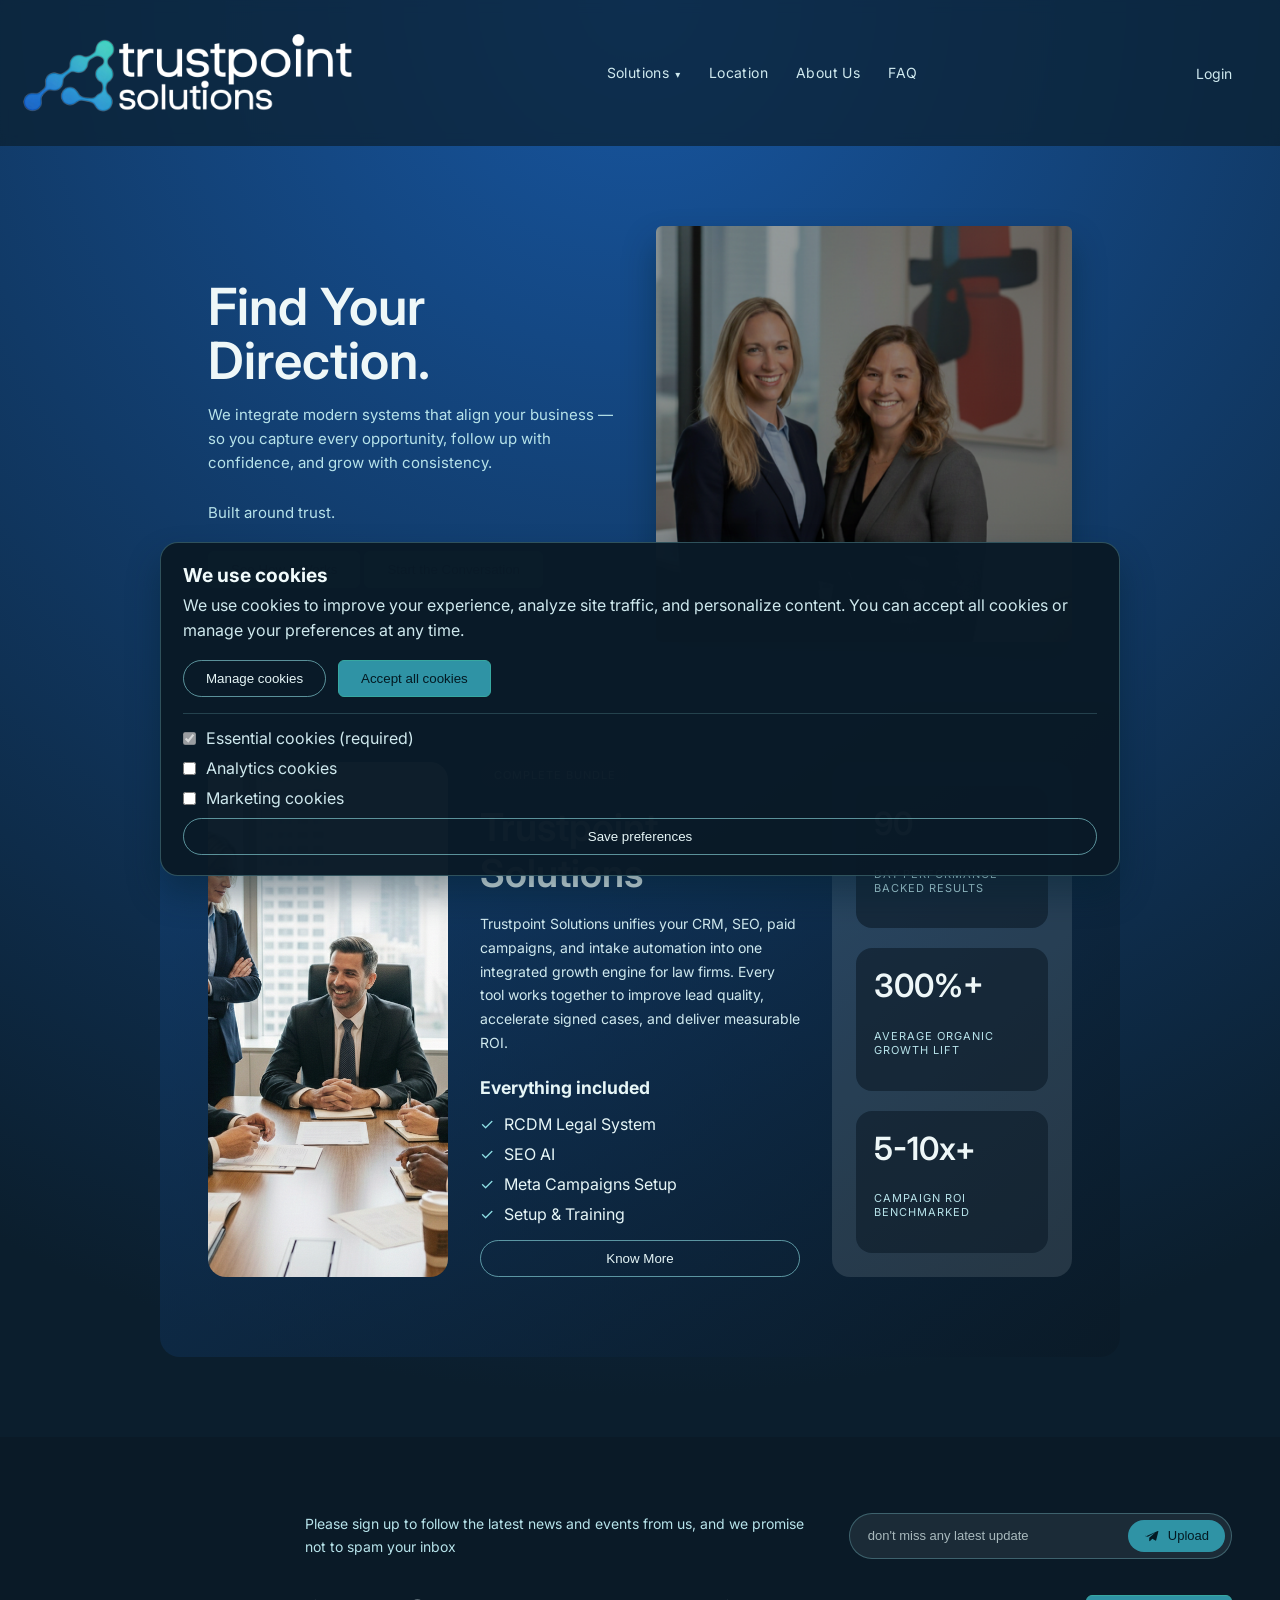
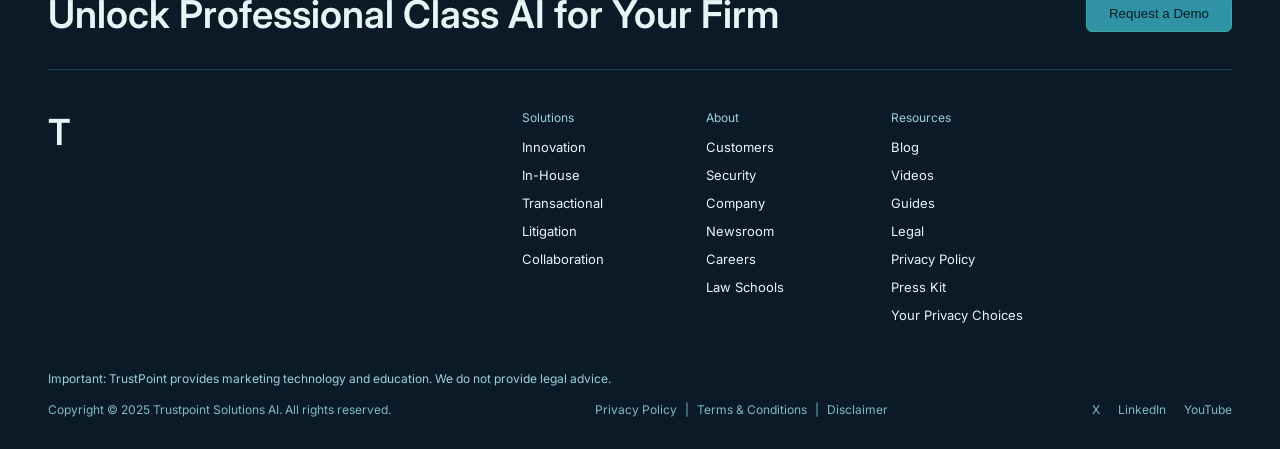
==== index.html @ 74ab6284 "Update hero section, navigation, and location page - Hero: New heading, subtext, dual CTAs, Hero Ima" ====
<!DOCTYPE html>
<html lang="en">
  <head>
    <meta charset="UTF-8" />
    <meta name="viewport" content="width=device-width, initial-scale=1.0" />
    <title>Trustpoint Solutions AI - Professional Class AI</title>
    <link rel="stylesheet" href="styles.css" />
    <link rel="icon" href="favicon.ico" type="image/x-icon" />
    <link rel="preconnect" href="https://fonts.googleapis.com" />
    <link rel="preconnect" href="https://fonts.gstatic.com" crossorigin />
    <link
      href="https://fonts.googleapis.com/css2?family=Crimson+Text:wght@400;600&family=Inter:wght@400;500;600&display=swap"
      rel="stylesheet"
    />
  </head>
  <body>
    <div class="page">
      <header class="site-header">
        <div class="brand">
          <a href="index.html" aria-label="Trustpoint Solutions AI home">
            <img src="images/logo.png" alt="Trustpoint Solutions AI" />
          </a>
        </div>
        <button class="nav-toggle" aria-expanded="false" aria-controls="site-nav">
          Menu
        </button>
        <nav id="site-nav" class="nav">
          <div class="nav-item">
            <a class="nav-link has-caret" href="solutions.html">Solutions</a>
            <div class="nav-dropdown">
              <a href="solutions.html#foundation-system">Foundation System</a>
              <a href="solutions.html#follow-up-booking-system">Follow-Up &amp; Booking System</a>
              <a href="solutions.html#visibility-transparency-system">Visibility &amp; Transparency System</a>
              <a href="solutions.html#optional-add-ons">Optional add-ons</a>
              <a href="solutions.html#briefwise">BriefWise</a>
              <a href="solutions.html#complaint-generator">Complaint Generator</a>
              <a href="solutions.html#pidbot">PIDBot</a>
              <a href="solutions.html#verdictbridge">VerdictBridge</a>
            </div>
          </div>
          <a class="nav-link" href="location.html">Location</a>
          <a class="nav-link" href="about-us.html">About Us</a>
          <a class="nav-link" href="faq.html">FAQ</a>
        </nav>
        <a class="login" href="#">Login</a>
      </header>

      <div class="home-content">
        <main class="hero">
          <div class="hero-content">
            <h1>Find Your Direction.</h1>
            <p>
              We integrate modern systems that align your business — so you capture every opportunity, follow up with confidence, and grow with consistency.
            </p>
            <p>Built around trust.</p>
            <button class="primary-cta">See How It Works</button>
            <button class="primary-cta">Start the Conversation</button>
          </div>
          <div class="hero-media" aria-label="Hero image">
            <img src="images/Hero Image.png" alt="" class="hero-image" />
          </div>
        </main>

        <section class="bundle" aria-label="Rain Maker System">
          <div class="bundle-media">
            <img
              src="images/Conf_Room_1.png"
              alt="Attorney working in an office"
            />
          </div>
          <div class="bundle-content">
            <span class="bundle-pill">Complete bundle</span>
            <h2>Trustpoint Solutions</h2>
            <p>
              Trustpoint Solutions unifies your CRM, SEO, paid campaigns, and
              intake automation into one integrated growth engine for law firms.
              Every tool works together to improve lead quality, accelerate signed
              cases, and deliver measurable ROI.
            </p>
            <h3>Everything included</h3>
            <ul>
              <li>RCDM Legal System</li>
              <li>SEO AI</li>
              <li>Meta Campaigns Setup</li>
              <li>Setup &amp; Training</li>
            </ul>
            <button class="secondary-cta">Know More</button>
          </div>
          <div class="bundle-metrics">
            <div class="metric-card">
              <span class="metric-number">90</span>
              <span class="metric-label">Day performance backed results</span>
            </div>
            <div class="metric-card">
              <span class="metric-number">300%+</span>
              <span class="metric-label">Average organic growth lift</span>
            </div>
            <div class="metric-card">
              <span class="metric-number">5-10x+</span>
              <span class="metric-label">Campaign ROI benchmarked</span>
            </div>
          </div>
        </section>
      </div>

      <footer class="site-footer">
        <div class="footer-signup">
          <div class="footer-signup-group">
            <p class="footer-signup-text">
              Please sign up to follow the latest  news and events from us, and we
              promise not to spam your inbox
            </p>
            <form class="footer-signup-form">
              <input
                type="email"
                name="email"
                placeholder="don't miss any latest update"
                aria-label="Email address"
              />
              <button
                type="submit"
                class="footer-signup-button"
                aria-label="Upload"
              >
                <svg viewBox="0 0 24 24" aria-hidden="true" focusable="false">
                  <path
                    d="M2.2 12.7l18.4-8.2a.7.7 0 01.95.82l-3.3 13.1a.8.8 0 01-1.2.48l-4.6-2.8-3.4 3.4a.7.7 0 01-1.2-.5v-4.2l8.9-8.2-10.9 6.4-3.9-.6a.7.7 0 01-.1-1.2z"
                  />
                </svg>
                Upload
              </button>
            </form>
          </div>
        </div>
        <div class="footer-cta">
          <h2>Unlock Professional Class AI for Your Firm</h2>
          <button class="primary-cta">Request a Demo</button>
        </div>
        <div class="footer-divider"></div>
        <div class="footer-links">
          <div class="footer-brand">T</div>
          <div class="footer-columns">
            <div class="footer-column">
              <div class="footer-title">Solutions</div>
              <a href="#">Innovation</a>
              <a href="#">In-House</a>
              <a href="#">Transactional</a>
              <a href="#">Litigation</a>
              <a href="#">Collaboration</a>
            </div>
            <div class="footer-column">
              <div class="footer-title">About</div>
              <a href="#">Customers</a>
              <a href="#">Security</a>
              <a href="#">Company</a>
              <a href="#">Newsroom</a>
              <a href="#">Careers</a>
              <a href="#">Law Schools</a>
            </div>
            <div class="footer-column">
              <div class="footer-title">Resources</div>
              <a href="#">Blog</a>
              <a href="#">Videos</a>
              <a href="#">Guides</a>
              <a href="#">Legal</a>
              <a href="#">Privacy Policy</a>
              <a href="#">Press Kit</a>
              <a href="#">Your Privacy Choices</a>
            </div>
          </div>
        </div>
        <div class="footer-bottom">
          <p class="footer-disclaimer">
            Important: TrustPoint provides marketing technology and education.
            We do not provide legal advice.
          </p>
          <span>Copyright © 2025 Trustpoint Solutions AI. All rights reserved.</span>
          <div class="footer-legal">
            <a href="#" id="privacy-policy-link">Privacy Policy</a>
            <span aria-hidden="true">|</span>
            <a href="#" id="terms-conditions-link">Terms &amp; Conditions</a>
            <span aria-hidden="true">|</span>
            <a href="#" id="disclaimer-link">Disclaimer</a>
          </div>
          <div class="footer-social">
            <a href="#">X</a>
            <a href="#">LinkedIn</a>
            <a href="#">YouTube</a>
          </div>
        </div>
      </footer>
    </div>

    <div class="modal" id="privacy-policy-modal" aria-hidden="true">
      <div class="modal-backdrop" data-modal-close></div>
      <div class="modal-dialog" role="dialog" aria-modal="true" aria-labelledby="privacy-policy-title">
        <button class="modal-close" type="button" aria-label="Close" data-modal-close>
          ×
        </button>
        <div class="modal-content">
          <h2 id="privacy-policy-title">Privacy Policy</h2>
          <p><strong>Last Updated:</strong> [Insert Date]</p>
          <p>
            TrustPoint AI (“TrustPoint,” “we,” “our,” or “us”) is committed to
            protecting your privacy and handling your information with
            transparency, care, and integrity. This Privacy Policy explains how
            we collect, use, store, and protect information obtained through our
            website, videos, forms, chatbots, and related services.
          </p>
          <p>
            By using our website or services, you agree to the practices
            described in this policy.
          </p>
          <h3>1. Information We Collect</h3>
          <p>We may collect the following types of information:</p>
          <h4>A. Information You Voluntarily Provide</h4>
          <ul>
            <li>Name</li>
            <li>Email address</li>
            <li>Phone number</li>
            <li>Business or firm name</li>
            <li>
              Information submitted through forms, chat, scheduling tools, or
              contact requests
            </li>
          </ul>
          <h4>B. Automatically Collected Information</h4>
          <ul>
            <li>IP address</li>
            <li>Browser type</li>
            <li>Device information</li>
            <li>Pages visited and time spent</li>
            <li>Referring URLs</li>
          </ul>
          <p>
            This information helps us understand website usage and improve
            performance and user experience.
          </p>
          <h3>2. How We Use Your Information</h3>
          <p>We use collected information to:</p>
          <ul>
            <li>Respond to inquiries and requests</li>
            <li>Schedule consultations or appointments</li>
            <li>Deliver services and communications you request</li>
            <li>Improve our website, content, and systems</li>
            <li>
              Provide updates, insights, or educational material (you may opt
              out at any time)
            </li>
            <li>Maintain security and prevent misuse</li>
          </ul>
          <p>We do not sell personal information.</p>
          <h3>3. Video, Chatbot, and AI Interactions</h3>
          <p>
            TrustPoint uses video, chatbots, and AI-assisted tools to improve
            communication and efficiency.
          </p>
          <ul>
            <li>
              Information shared through chatbots or forms may be stored
              securely for follow-up and service delivery
            </li>
            <li>AI tools are used as operational assistants, not as decision-makers</li>
            <li>
              No sensitive legal advice or attorney-client relationship is
              created through these interactions
            </li>
            <li>
              Users should not submit confidential or time-sensitive legal
              information unless explicitly instructed.
            </li>
          </ul>
          <h3>4. Cookies and Tracking Technologies</h3>
          <p>We may use cookies and similar technologies to:</p>
          <ul>
            <li>Analyze traffic and usage patterns</li>
            <li>Improve site functionality</li>
            <li>Personalize user experience</li>
          </ul>
          <p>
            You may disable cookies through your browser settings, though some
            features may not function properly.
          </p>
          <h3>5. Information Sharing and Disclosure</h3>
          <p>We may share information only in the following circumstances:</p>
          <ul>
            <li>
              With trusted service providers who support our operations (CRM,
              hosting, analytics, communications)
            </li>
            <li>When required by law or legal process</li>
            <li>
              To protect the rights, property, or safety of TrustPoint, our
              users, or others
            </li>
          </ul>
          <p>
            All partners are required to maintain confidentiality and data
            protection standards.
          </p>
          <h3>6. Data Security</h3>
          <p>
            We implement reasonable administrative, technical, and organizational
            safeguards to protect your information. While no system can be
            guaranteed 100% secure, we take data protection seriously and
            continuously improve our safeguards.
          </p>
          <h3>7. Your Rights and Choices</h3>
          <p>Depending on your location, you may have the right to:</p>
          <ul>
            <li>Request access to your personal information</li>
            <li>Request correction or deletion</li>
            <li>Opt out of marketing communications</li>
          </ul>
          <p>
            You may exercise these rights by contacting us using the information
            below.
          </p>
          <h3>8. Third-Party Links</h3>
          <p>
            Our website may contain links to third-party websites. We are not
            responsible for the privacy practices or content of those sites. We
            encourage you to review their privacy policies independently.
          </p>
          <h3>9. Children’s Privacy</h3>
          <p>
            Our services are not directed to children under 13, and we do not
            knowingly collect personal information from children.
          </p>
          <h3>10. Changes to This Policy</h3>
          <p>
            We may update this Privacy Policy periodically. Updates will be
            posted on this page with a revised “Last Updated” date. Continued
            use of our website constitutes acceptance of the updated policy.
          </p>
          <h3>11. Contact Us</h3>
          <p>
            If you have questions about this Privacy Policy or our data
            practices, please contact:
          </p>
          <p>
            TrustPoint Solutions<br />
            Email: [julie@trustpointsolutions.ai]<br />
            Website: [www.trustpointsolutions.ai]
          </p>
        </div>
      </div>
    </div>

    <div class="modal" id="terms-conditions-modal" aria-hidden="true">
      <div class="modal-backdrop" data-modal-close></div>
      <div class="modal-dialog" role="dialog" aria-modal="true" aria-labelledby="terms-conditions-title">
        <button class="modal-close" type="button" aria-label="Close" data-modal-close>
          ×
        </button>
        <div class="modal-content">
          <h2 id="terms-conditions-title">Terms &amp; Conditions</h2>
          <p><strong>Last Updated:</strong> Jan 22, 2026</p>
          <p>
            Welcome to TrustPoint Solutions (“TrustPoint,” “we,” “our,” or
            “us”). By accessing or using this website, you agree to these Terms
            &amp; Conditions (“Terms”). If you do not agree, please do not use
            this website.
          </p>
          <h3>1. Website Use</h3>
          <p>
            This website is provided for informational and business purposes
            only. You agree to use it lawfully and respectfully.
          </p>
          <p>You may not:</p>
          <ul>
            <li>Attempt unauthorized access</li>
            <li>Use the site for unlawful or misleading purposes</li>
            <li>Copy or misuse content without permission</li>
          </ul>
          <h3>2. No Legal Advice or Attorney-Client Relationship</h3>
          <ul>
            <li>TrustPoint Solutions is not a law firm.</li>
            <li>Nothing on this website constitutes legal advice</li>
            <li>
              No attorney-client relationship is formed through website use,
              forms, or chatbots
            </li>
            <li>Users should consult licensed attorneys for legal matters</li>
          </ul>
          <h3>3. Services and Agreements</h3>
          <p>
            TrustPoint provides marketing, video, automation, CRM, and AI-enabled
            business services.
          </p>
          <ul>
            <li>
              All services, pricing, timelines, and deliverables are governed by
              separate written proposals or agreements
            </li>
            <li>Website content does not constitute a binding offer</li>
          </ul>
          <h3>4. AI, Chatbots, and Automation</h3>
          <ul>
            <li>TrustPoint uses AI-assisted tools to enhance communication and efficiency.</li>
            <li>AI does not replace professional judgment</li>
            <li>Users should not rely solely on automated outputs</li>
            <li>
              Sensitive or confidential information should not be submitted unless
              expressly requested
            </li>
          </ul>
          <h3>5. Intellectual Property</h3>
          <p>
            All website content—including text, video, branding, systems, and
            graphics—is the property of TrustPoint Solutions or its licensors and
            is protected by law. Unauthorized use is prohibited.
          </p>
          <h3>6. User Submissions</h3>
          <p>By submitting information:</p>
          <ul>
            <li>You confirm it is accurate and lawful</li>
            <li>You grant permission for business communication and service delivery</li>
            <li>Submissions are not confidential unless agreed otherwise in writing</li>
          </ul>
          <h3>7. Third-Party Services</h3>
          <p>
            TrustPoint may reference third-party tools or services. We are not
            responsible for their content, availability, or practices.
          </p>
          <h3>8. Disclaimer of Warranties</h3>
          <p>This website is provided “as is” and “as available.”</p>
          <p>
            We make no warranties regarding accuracy, availability, or fitness
            for a particular purpose.
          </p>
          <h3>9. Limitation of Liability</h3>
          <p>
            To the fullest extent permitted by law, TrustPoint Solutions shall not
            be liable for indirect, incidental, or consequential damages arising
            from website use.
          </p>
          <h3>10. Indemnification</h3>
          <p>
            You agree to indemnify and hold TrustPoint Solutions harmless from
            claims arising from misuse of the website or violation of these Terms.
          </p>
          <h3>11. Termination</h3>
          <p>
            We may suspend or terminate access to the website at any time for
            violations of these Terms.
          </p>
          <h3>12. Governing Law</h3>
          <p>
            These Terms are governed by the laws of the state in which TrustPoint
            Solutions is headquartered, without regard to conflict-of-law principles.
          </p>
          <h3>13. Changes to Terms</h3>
          <p>
            We may update these Terms at any time. Continued use of the website
            constitutes acceptance of updated Terms.
          </p>
          <h3>14. Contact Information</h3>
          <p>
            TrustPoint Solutions<br />
            Email: julie@trustpointsolutions.ai<br />
            Website: www.trustpointsolutions.ai
          </p>
        </div>
      </div>
    </div>

    <div class="modal" id="disclaimer-modal" aria-hidden="true">
      <div class="modal-backdrop" data-modal-close></div>
      <div class="modal-dialog" role="dialog" aria-modal="true" aria-labelledby="disclaimer-title">
        <button class="modal-close" type="button" aria-label="Close" data-modal-close>
          ×
        </button>
        <div class="modal-content">
          <h2 id="disclaimer-title">Disclaimer</h2>
          <p><strong>Last Updated:</strong> Jan 22, 2026</p>
          <p><strong>Plain-English Summary (For Transparency &amp; Trust)</strong></p>
          <p>We believe in clarity and honesty.</p>
          <ul>
            <li>TrustPoint Solutions is not a law firm and does not provide legal advice</li>
            <li>Marketing results are not guaranteed and vary by firm, market, and execution</li>
            <li>Testimonials reflect real experiences, not promises of future outcomes</li>
            <li>Some links or recommendations may be affiliate relationships</li>
            <li>AI tools assist with efficiency — they do not replace human judgment</li>
          </ul>
          <p>Please read the full disclaimer below for details.</p>
          <h3>1. No Legal Advice or Attorney-Client Relationship</h3>
          <p>
            TrustPoint Solutions is not a law firm, and nothing on this website
            constitutes legal advice.
          </p>
          <ul>
            <li>
              Content, videos, chatbots, AI tools, and materials are provided for
              informational and business purposes only
            </li>
            <li>
              No attorney-client relationship is formed by using this website,
              submitting forms, or interacting with chatbots
            </li>
            <li>
              You should consult a licensed attorney for legal advice specific to
              your situation
            </li>
          </ul>
          <h3>2. No Guarantees or Promises of Results</h3>
          <p>
            TrustPoint Solutions provides marketing, video, automation, CRM, and
            AI-enabled business services.
          </p>
          <ul>
            <li>
              We do not guarantee rankings, leads, revenue, case results, or
              business performance
            </li>
            <li>
              Outcomes depend on many factors outside our control, including
              market conditions, competition, budget, and client participation
            </li>
            <li>Past performance does not guarantee future results.</li>
          </ul>
          <h3>3. Testimonials and Case Studies Disclaimer</h3>
          <p>Testimonials, reviews, case studies, and examples shown on this website:</p>
          <ul>
            <li>Reflect individual client experiences</li>
            <li>
              Are not intended to represent or guarantee that current or future
              clients will achieve the same or similar results
            </li>
            <li>May not be typical</li>
            <li>
              Results vary based on firm size, location, practice area, execution,
              and market dynamics.
            </li>
          </ul>
          <h3>4. Affiliate and Partner Disclosure</h3>
          <p>
            Some links, tools, services, or recommendations on this website may
            involve affiliate relationships or strategic partnerships.
          </p>
          <ul>
            <li>
              TrustPoint Solutions may receive compensation if you choose to
              engage with certain third-party services
            </li>
            <li>This does not increase your cost</li>
            <li>
              We only recommend tools and services we believe provide legitimate
              value
            </li>
            <li>
              Affiliate relationships do not influence our commitment to
              transparency or ethical guidance.
            </li>
          </ul>
          <h3>5. AI, Automation, and Chatbot Disclaimer</h3>
          <p>
            This website may include AI-powered tools, chatbots, and automation
            systems designed to improve efficiency and communication.
          </p>
          <ul>
            <li>AI tools assist with routing, scheduling, and information delivery</li>
            <li>AI outputs are not professional, legal, or business advice</li>
            <li>
              Users should not submit sensitive, confidential, or time-critical
              information unless explicitly instructed
            </li>
            <li>
              TrustPoint Solutions is not responsible for actions taken solely in
              reliance on automated outputs.
            </li>
          </ul>
          <h3>6. Accuracy of Information</h3>
          <p>
            While we strive to keep content accurate and current, TrustPoint
            Solutions makes no representations or warranties regarding:
          </p>
          <ul>
            <li>Accuracy</li>
            <li>Completeness</li>
            <li>Timeliness</li>
            <li>Reliability</li>
          </ul>
          <p>Content may be updated, modified, or removed at any time without notice.</p>
          <h3>7. Third-Party Websites and Tools</h3>
          <p>
            This website may reference or link to third-party websites or services.
          </p>
          <ul>
            <li>TrustPoint Solutions does not control or endorse third-party content or practices</li>
            <li>
              We are not responsible for third-party accuracy, availability,
              security, or privacy policies
            </li>
            <li>Use of third-party services is at your own risk.</li>
          </ul>
          <h3>8. Limitation of Liability</h3>
          <p>
            To the fullest extent permitted by law, TrustPoint Solutions shall not
            be liable for any damages arising from:
          </p>
          <ul>
            <li>Use or inability to use this website</li>
            <li>Reliance on content, videos, testimonials, or AI tools</li>
            <li>Errors, omissions, or interruptions</li>
          </ul>
          <p>Use of this website is at your own risk.</p>
          <h3>9. Professional Disclaimer</h3>
          <p>Nothing on this website should be construed as:</p>
          <ul>
            <li>Legal advice</li>
            <li>Financial advice</li>
            <li>Guaranteed business outcomes</li>
          </ul>
          <p>
            Always consult appropriate professionals before making legal,
            financial, or business decisions.
          </p>
          <h3>10. Alignment With Other Policies</h3>
          <p>This Disclaimer should be read together with our:</p>
          <ul>
            <li>Privacy Policy</li>
            <li>Terms &amp; Conditions</li>
          </ul>
          <p>In the event of a conflict, the Terms &amp; Conditions govern.</p>
          <h3>11. Contact Information</h3>
          <p>
            If you have questions about this Disclaimer, please contact:
          </p>
          <p>
            TrustPoint Solutions<br />
            Email: julie@trustpointsolutions.ai<br />
            Website: www.trustpointsolutions.ai
          </p>
        </div>
      </div>
    </div>

    <div class="cookie-banner is-hidden" role="dialog" aria-live="polite" aria-label="Cookie preferences">
      <div class="cookie-card">
        <div class="cookie-content">
          <h2>We use cookies</h2>
          <p>
            We use cookies to improve your experience, analyze site traffic, and
            personalize content. You can accept all cookies or manage your
            preferences at any time.
          </p>
        </div>
        <div class="cookie-actions">
          <button class="secondary-cta cookie-manage" aria-expanded="false">
            Manage cookies
          </button>
          <button class="primary-cta cookie-accept">Accept all cookies</button>
        </div>
        <div class="cookie-preferences" hidden>
          <label class="cookie-option">
            <input type="checkbox" checked disabled />
            <span>Essential cookies (required)</span>
          </label>
          <label class="cookie-option">
            <input type="checkbox" name="analytics" />
            <span>Analytics cookies</span>
          </label>
          <label class="cookie-option">
            <input type="checkbox" name="marketing" />
            <span>Marketing cookies</span>
          </label>
          <button class="secondary-cta cookie-save">Save preferences</button>
        </div>
      </div>
    </div>

    <script src="script.js"></script>
  </body>
</html>
---- styles.css ----
* {
  box-sizing: border-box;
  margin: 0;
  padding: 0;
}

body {
  font-family: "Code Pro", "CodePro", "Inter", system-ui, -apple-system,
    sans-serif;
  background: #0b1e2d;
  color: #eef7f8;
  min-height: 100vh;
}

.page {
  min-height: 100vh;
  background: radial-gradient(circle at top, #1756a1, #0b1e2d 65%);
}

.site-header {
  display: flex;
  align-items: center;
  justify-content: space-between;
  padding: 28px 48px;
  gap: 24px;
  position: sticky;
  top: 0;
  background: rgba(11, 30, 45, 0.7);
  backdrop-filter: blur(6px);
  z-index: 10;
  transition: padding 0.3s ease, background 0.3s ease;
}

.brand {
  font-family: "Code Pro", "CodePro", "Inter", system-ui, -apple-system,
    sans-serif;
  font-size: 28px;
  letter-spacing: 0.5px;
}

.brand img {
  display: block;
  height: 190px;
  margin: -50px;
  width: auto;
  transition: height 0.3s ease, margin 0.3s ease;
}

.site-header.is-compact {
  padding: 10px 48px;
}

.site-header.is-compact .brand img {
  height: 120px;
  margin: 0;
}

.nav {
  display: flex;
  gap: 28px;
  flex-wrap: wrap;
  justify-content: center;
  flex: 1;
}

.nav-item {
  position: relative;
  display: inline-flex;
  align-items: center;
}

.nav-link {
  color: #cfe9ee;
  text-decoration: none;
  font-size: 14px;
  letter-spacing: 0.4px;
  position: relative;
  padding-bottom: 2px;
}

.nav-link:hover {
  color: #8fe1e6;
}

.nav-dropdown {
  position: absolute;
  top: calc(100% + 10px);
  left: 0;
  min-width: 200px;
  background: rgba(10, 26, 39, 0.98);
  border: 1px solid rgba(143, 225, 230, 0.2);
  border-radius: 12px;
  padding: 10px;
  display: none;
  flex-direction: column;
  gap: 4px;
  box-shadow: 0 18px 32px rgba(5, 33, 48, 0.35);
  z-index: 20;
}

.nav-dropdown::before {
  content: "";
  position: absolute;
  top: -10px;
  left: 0;
  right: 0;
  height: 10px;
}

.nav-dropdown a {
  color: #e6f6f7;
  text-decoration: none;
  font-size: 13px;
  padding: 8px 12px;
  border-radius: 8px;
}

.nav-dropdown a:hover {
  background: rgba(55, 168, 161, 0.18);
  color: #8fe1e6;
}

.nav-item:hover .nav-dropdown,
.nav-item:focus-within .nav-dropdown {
  display: flex;
}

.has-caret::after {
  content: "▾";
  font-size: 10px;
  margin-left: 6px;
}

.login {
  color: #cfe9ee;
  text-decoration: none;
  font-size: 14px;
}

.login:hover {
  color: #8fe1e6;
}

.hero {
  display: flex;
  align-items: center;
  justify-content: center;
  min-height: 58vh;
  text-align: left;
  padding: 80px 48px 60px;
  gap: 32px;
}

.hero-content,
.hero-media {
  flex: 1 1 0;
}

.hero-content h1 {
  font-family: "Code Pro", "CodePro", "Inter", system-ui, -apple-system,
    sans-serif;
  font-size: clamp(2.4rem, 4vw, 3.2rem);
  font-weight: 600;
  line-height: 1.05;
  margin-bottom: 16px;
}

.hero-content p {
  max-width: 560px;
  margin: 0 0 26px;
  color: #b7e3ea;
  font-size: 15px;
  line-height: 1.6;
}

.subpage {
  padding: 80px 48px 100px;
  max-width: 960px;
  margin: 0 auto;
  display: grid;
  gap: 18px;
}

.subpage h1 {
  font-size: clamp(2.4rem, 4vw, 3.2rem);
}

/* Location page feature cards */
.location-features {
  margin: 32px -48px 0;
  padding: 48px 0 0;
}

.location-features-grid {
  display: grid;
  grid-template-columns: repeat(3, 1fr);
  gap: 24px;
  max-width: 960px;
  margin: 0 auto;
}

.location-feature-card {
  background: rgba(10, 26, 39, 0.75);
  border-radius: 10px;
  padding: 28px 24px;
  box-shadow: 0 14px 28px rgba(5, 33, 48, 0.22);
  border: 1px solid rgba(143, 225, 230, 0.22);
  display: flex;
  flex-direction: column;
  gap: 14px;
}

.location-feature-icon {
  width: 48px;
  height: 48px;
  color: #37a8a1;
  flex-shrink: 0;
}

.location-feature-icon svg {
  width: 100%;
  height: 100%;
}

.location-feature-title {
  font-size: 1.125rem;
  font-weight: 600;
  color: #f1fbfc;
  margin: 0;
  line-height: 1.25;
}

.location-feature-desc {
  font-size: 0.9375rem;
  color: #cfe9ee;
  line-height: 1.5;
  margin: 0;
}

@media (max-width: 768px) {
  .location-features {
    margin: 24px -24px 0;
    padding: 32px 0 0;
  }

  .location-features-grid {
    grid-template-columns: 1fr;
  }
}

.subpage-section {
  padding-top: 16px;
  border-top: 1px solid rgba(143, 225, 230, 0.2);
  display: grid;
  gap: 8px;
  scroll-margin-top: calc(var(--header-height, 140px) + 16px);
}

.subpage-section p {
  color: #cfe9ee;
}

.faq-section {
  gap: 18px;
}

.faq-accordion {
  display: grid;
  gap: 12px;
}

.faq-accordion details {
  background: rgba(10, 26, 39, 0.75);
  border: 1px solid rgba(143, 225, 230, 0.22);
  border-radius: 14px;
  padding: 0;
  box-shadow: 0 14px 28px rgba(5, 33, 48, 0.22);
  overflow: hidden;
  transition: box-shadow 0.2s ease, border-color 0.2s ease;
}

.faq-accordion details:hover {
  border-color: rgba(143, 225, 230, 0.5);
  box-shadow: 0 16px 36px rgba(5, 33, 48, 0.35),
    0 0 0 1px rgba(143, 225, 230, 0.2);
}

.faq-accordion summary {
  cursor: pointer;
  list-style: none;
  font-weight: 600;
  color: #f1fbfc;
  display: flex;
  align-items: center;
  justify-content: space-between;
  gap: 16px;
  padding: 18px 20px;
  background: rgba(18, 48, 84, 0.55);
}

.faq-accordion summary::-webkit-details-marker {
  display: none;
}

.faq-accordion summary::after {
  content: "+";
  font-size: 1.4rem;
  color: #8fe1e6;
}

.faq-accordion details[open] summary::after {
  content: "–";
}

.faq-accordion details p,
.faq-accordion details ul {
  margin-top: 12px;
  color: #cfe9ee;
  line-height: 1.6;
}

.faq-accordion details ul {
  padding-left: 18px;
  display: grid;
  gap: 6px;
}

.faq-accordion details > :not(summary) {
  padding: 0 20px 18px;
}

.faq-accordion details[open] summary {
  background: rgba(18, 48, 84, 0.75);
}

.faq-cta {
  margin-top: 24px;
  padding: 20px;
  border-radius: 16px;
  background: rgba(18, 48, 84, 0.8);
  border: 1px solid rgba(143, 225, 230, 0.22);
  display: grid;
  gap: 10px;
}

.about-page {
  gap: 36px;
}

.eyebrow {
  text-transform: uppercase;
  letter-spacing: 0.2em;
  font-size: 0.75rem;
  color: rgba(143, 225, 230, 0.8);
}

.about-hero {
  display: grid;
  grid-template-columns: minmax(260px, 1.1fr) minmax(240px, 0.9fr);
  gap: 32px;
  align-items: center;
  padding: 32px;
  border-radius: 24px;
  background: linear-gradient(135deg, rgba(23, 86, 161, 0.25), rgba(10, 26, 39, 0.9));
  border: 1px solid rgba(143, 225, 230, 0.22);
  box-shadow: 0 20px 40px rgba(5, 33, 48, 0.35);
}

.about-hero-content {
  display: grid;
  gap: 16px;
}

.about-hero-content h1 {
  font-size: clamp(2.3rem, 4.2vw, 3.4rem);
  line-height: 1.05;
}

.hero-actions {
  display: flex;
  flex-wrap: wrap;
  gap: 12px;
}

.about-hero-media {
  border-radius: 20px;
  overflow: hidden;
  min-height: 280px;
  box-shadow: 0 18px 32px rgba(5, 33, 48, 0.35);
}

.about-hero-media img {
  width: 100%;
  height: 100%;
  object-fit: cover;
  display: block;
}

.mission-grid,
.promise-grid {
  display: grid;
  grid-template-columns: repeat(auto-fit, minmax(220px, 1fr));
  gap: 18px;
  margin-top: 12px;
}

.about-card {
  padding: 18px;
  border-radius: 16px;
  background: rgba(10, 26, 39, 0.75);
  border: 1px solid rgba(143, 225, 230, 0.22);
  box-shadow: 0 14px 28px rgba(5, 33, 48, 0.25);
  display: grid;
  gap: 8px;
}

.about-card h3 {
  font-size: 1.05rem;
  color: #f1fbfc;
}

.story-grid {
  display: grid;
  grid-template-columns: minmax(240px, 0.85fr) minmax(280px, 1.15fr);
  gap: 24px;
  align-items: start;
  margin-top: 12px;
}

.story-media {
  border-radius: 18px;
  overflow: hidden;
  min-height: 240px;
  box-shadow: 0 14px 28px rgba(5, 33, 48, 0.25);
}

.story-media img {
  width: 100%;
  height: 100%;
  object-fit: cover;
  display: block;
}

.subpage-section ol {
  margin-left: 18px;
  color: #cfe9ee;
  display: grid;
  gap: 8px;
}

.subpage-section blockquote {
  margin: 12px 0;
  padding: 16px 18px;
  border-left: 3px solid rgba(143, 225, 230, 0.6);
  background: rgba(12, 34, 48, 0.55);
  color: #f3fbfc;
  font-style: italic;
}

.team-grid,
.values-grid {
  display: grid;
  grid-template-columns: repeat(auto-fit, minmax(220px, 1fr));
  gap: 18px;
  margin-top: 8px;
}

.team-card,
.value-card {
  padding: 18px;
  border-radius: 16px;
  background: rgba(18, 48, 84, 0.8);
  border: 1px solid rgba(143, 225, 230, 0.22);
  box-shadow: 0 14px 28px rgba(5, 33, 48, 0.25);
  display: grid;
  gap: 8px;
}

.team-card h3,
.value-card h3 {
  font-size: 1.05rem;
  color: #f1fbfc;
}

.team-card {
  justify-items: center;
  text-align: center;
  gap: 10px;
}

.team-avatar {
  width: 92px;
  height: 92px;
  border-radius: 50%;
  background: rgba(230, 246, 247, 0.15);
  border: 2px solid rgba(143, 225, 230, 0.4);
  display: grid;
  place-items: center;
  font-weight: 600;
  color: #e6f6f7;
  overflow: hidden;
}

.team-avatar img {
  width: 100%;
  height: 100%;
  object-fit: cover;
  display: block;
}

.team-name {
  font-size: 1.15rem;
}

.team-quote {
  color: #d7f4f7;
  font-style: italic;
}

.team-role {
  color: #8fe1e6;
  font-weight: 600;
}

.product-section {
  gap: 14px;
  min-height: calc(100vh - 220px);
  padding-bottom: clamp(32px, 6vh, 72px);
}

.product-title {
  font-size: clamp(2.2rem, 3.6vw, 3rem);
}

.product-tagline {
  font-size: 1rem;
  font-style: italic;
  color: #cfe9ee;
  margin-bottom: 10px;
  display: inline-flex;
  align-items: center;
  gap: 10px;
}

.product-icon {
  font-size: 1.3rem;
}

.product-heading {
  font-size: 1.35rem;
  font-weight: 600;
  color: #e5f5f7;
}

.product-subheading {
  color: #b7e3ea;
}

.product-summary {
  display: grid;
  grid-template-columns: 1fr 1fr;
  gap: 16px;
  align-items: center;
  padding: 18px;
  border-radius: 16px;
  background: rgba(12, 34, 48, 0.7);
  border: 1px solid rgba(143, 225, 230, 0.22);
}

.product-summary-image {
  width: 100%;
  height: 100%;
  min-height: 140px;
  border-radius: 16px;
  background: rgba(143, 225, 230, 0.16);
  display: flex;
  align-items: center;
  justify-content: center;
  padding: 12px;
}

.product-summary-image img {
  width: 100%;
  height: 100%;
  object-fit: contain;
  border-radius: 12px;
}

.product-summary-text {
  display: grid;
  gap: 12px;
}

.product-details {
  list-style: disc;
  padding-left: 18px;
  color: #b7e3ea;
  display: grid;
  gap: 6px;
}

.product-details li {
  line-height: 1.45;
}

.components-grid {
  display: flex;
  flex-wrap: wrap;
  gap: 18px;
  justify-content: flex-start;
  margin-top: 6px;
}

.component-card {
  flex: 1 1 220px;
  max-width: 280px;
  aspect-ratio: 1 / 1;
  padding: 18px;
  border-radius: 16px;
  background: rgba(10, 26, 39, 0.75);
  border: 1px solid rgba(143, 225, 230, 0.22);
  box-shadow: 0 14px 28px rgba(5, 33, 48, 0.25);
  display: flex;
  flex-direction: column;
  align-items: center;
  text-align: center;
}

.component-main {
  flex: 1;
  display: flex;
  flex-direction: column;
  align-items: center;
  justify-content: center;
  gap: 10px;
}

.component-icon {
  width: 48px;
  height: 48px;
  border-radius: 12px;
  background: rgba(143, 225, 230, 0.14);
  display: flex;
  align-items: center;
  justify-content: center;
  font-size: 24px;
  color: #e6f6f7;
}

img.component-icon {
  object-fit: contain;
  padding: 8px;
}

.component-card h3 {
  font-size: 1rem;
  font-weight: 600;
  color: #f1fbfc;
}

.component-card p {
  margin-top: auto;
  color: #b7e3ea;
  font-size: 0.95rem;
  line-height: 1.4;
}

.primary-cta {
  background: #2f93a5;
  color: #031a23;
  border: 1px solid #37a8a1;
  padding: 10px 22px;
  border-radius: 6px;
  font-weight: 500;
  cursor: pointer;
}

.primary-cta:hover {
  background: #37a8a1;
}

.secondary-cta {
  background: transparent;
  color: #e6f6f7;
  border: 1px solid rgba(143, 225, 230, 0.6);
  padding: 10px 22px;
  border-radius: 999px;
  font-weight: 500;
  cursor: pointer;
}

.secondary-cta:hover {
  background: rgba(55, 168, 161, 0.18);
}

.cookie-banner {
  position: fixed;
  left: 0;
  right: 0;
  bottom: 0;
  padding: 16px 20px 24px;
  display: flex;
  justify-content: center;
  z-index: 30;
}

.cookie-banner.is-hidden {
  display: none;
}

.cookie-card {
  width: min(960px, 94vw);
  background: rgba(10, 26, 39, 0.98);
  border: 1px solid rgba(143, 225, 230, 0.28);
  border-radius: 18px;
  padding: 20px 22px;
  box-shadow: 0 18px 32px rgba(5, 33, 48, 0.45);
  display: grid;
  gap: 16px;
}

.cookie-content h2 {
  font-size: 1.2rem;
  color: #f1fbfc;
  margin-bottom: 6px;
}

.cookie-content p {
  color: #cfe9ee;
  line-height: 1.6;
}

.cookie-actions {
  display: flex;
  flex-wrap: wrap;
  gap: 12px;
}

.cookie-preferences {
  border-top: 1px solid rgba(143, 225, 230, 0.2);
  padding-top: 14px;
  display: grid;
  gap: 10px;
}

.cookie-option {
  display: flex;
  align-items: center;
  gap: 10px;
  color: #cfe9ee;
}

.cookie-option input {
  accent-color: #37a8a1;
}

.hero-media {
  max-width: none;
  margin: 0;
  border-radius: 6px;
  overflow: hidden;
  box-shadow: 0 18px 32px rgba(5, 33, 48, 0.45);
  position: relative;
}

.hero-video {
  width: 100%;
  height: 100%;
  object-fit: cover;
  display: block;
  filter: brightness(0.92);
}

.hero-image {
  width: 100%;
  height: 100%;
  object-fit: contain;
  display: block;
  filter: brightness(0.95);
}

.hero-video-overlay {
  position: absolute;
  inset: 0;
  display: flex;
  align-items: center;
  justify-content: center;
  gap: 12px;
  background: rgba(11, 30, 45, 0.45);
  color: #f1fbfc;
  border: none;
  cursor: pointer;
  font: inherit;
  letter-spacing: 0.3px;
  transition: opacity 0.3s ease;
}

.hero-video-icon {
  display: inline-flex;
  align-items: center;
  justify-content: center;
  width: 44px;
  height: 44px;
  border-radius: 50%;
  background: rgba(55, 168, 161, 0.85);
  color: #0b1e2d;
  font-size: 18px;
  box-shadow: 0 10px 18px rgba(5, 33, 48, 0.4);
}

.hero-video-text {
  font-size: 0.95rem;
}

.hero-media.is-playing .hero-video-overlay {
  opacity: 0;
  pointer-events: none;
}


.bundle {
  display: grid;
  grid-template-columns: minmax(220px, 1fr) minmax(320px, 1.2fr) minmax(240px, 0.9fr);
  gap: 32px;
  padding: 60px 48px 80px;
  background: linear-gradient(135deg, rgba(23, 86, 161, 0.35), rgba(10, 26, 39, 0.9));
  border-radius: 20px;
  margin: 0 48px 80px;
}

.home-content {
  max-width: 960px;
  margin: 0 auto;
}

.home-content .bundle {
  margin: 0 0 80px;
}

.bundle-media {
  background: #ffffff;
  border-radius: 18px;
  overflow: hidden;
  align-self: stretch;
}

.bundle-media img {
  width: 100%;
  height: 100%;
  object-fit: cover;
  display: block;
}

.bundle-content {
  display: flex;
  flex-direction: column;
  gap: 16px;
  color: #e6f6f7;
}

.bundle-pill {
  align-self: flex-start;
  background: rgba(230, 246, 247, 0.12);
  color: #e6f6f7;
  text-transform: uppercase;
  letter-spacing: 1px;
  font-size: 11px;
  padding: 6px 14px;
  border-radius: 999px;
}

.bundle-content h2 {
  font-size: clamp(1.8rem, 3vw, 2.6rem);
  font-weight: 600;
}

.bundle-content p {
  color: #cfe9ee;
  line-height: 1.7;
  font-size: 14px;
}

.bundle-content h3 {
  font-size: 1.1rem;
  margin-top: 6px;
}

.bundle-content ul {
  list-style: none;
  display: grid;
  gap: 10px;
  margin: 0;
  padding: 0;
}

.bundle-content li::before {
  content: "✓";
  color: #8fe1e6;
  margin-right: 10px;
}

.bundle-metrics {
  background: rgba(230, 246, 247, 0.12);
  border-radius: 18px;
  padding: 24px;
  display: grid;
  gap: 20px;
}

.metric-card {
  background: rgba(10, 26, 39, 0.6);
  border-radius: 16px;
  padding: 18px;
  display: grid;
  gap: 8px;
}

.metric-number {
  font-size: 2rem;
  font-weight: 600;
}

.metric-label {
  text-transform: uppercase;
  letter-spacing: 1px;
  font-size: 11px;
  color: #b7e3ea;
}

.site-footer {
  padding: 56px 48px 32px;
  background: #0a1a27;
  color: #cfe9ee;
}

.footer-signup {
  display: flex;
  align-items: center;
  justify-content: flex-end;
  gap: 24px;
  padding: 20px 0 32px;
}

.footer-signup-group {
  display: flex;
  align-items: center;
  gap: 24px;
}

.footer-signup-text {
  max-width: 520px;
  color: #b7e3ea;
  font-size: 14px;
  line-height: 1.6;
}

.footer-signup-form {
  display: flex;
  align-items: center;
  gap: 12px;
  background: rgba(230, 246, 247, 0.08);
  border: 1px solid rgba(143, 225, 230, 0.3);
  border-radius: 999px;
  padding: 6px;
}

.footer-signup-form input {
  background: transparent;
  border: none;
  color: #e6f6f7;
  padding: 8px 12px;
  min-width: 260px;
  font-size: 13px;
}

.footer-signup-form input::placeholder {
  color: rgba(230, 246, 247, 0.7);
}

.footer-signup-form input:focus {
  outline: none;
}

.footer-signup-button {
  display: inline-flex;
  align-items: center;
  gap: 8px;
  background: #2f93a5;
  color: #031a23;
  border: none;
  border-radius: 999px;
  padding: 8px 16px;
  font-size: 13px;
  cursor: pointer;
}

.footer-signup-button svg {
  width: 16px;
  height: 16px;
  fill: currentColor;
}

.footer-signup-button:hover {
  background: #37a8a1;
}

.footer-cta {
  display: flex;
  align-items: center;
  justify-content: space-between;
  gap: 24px;
  flex-wrap: wrap;
}

.footer-cta h2 {
  font-family: "Code Pro", "CodePro", "Inter", system-ui, -apple-system,
    sans-serif;
  font-size: clamp(1.6rem, 3vw, 2.4rem);
  font-weight: 600;
  color: #e6f6f7;
}

.footer-divider {
  height: 1px;
  background: rgba(47, 147, 165, 0.35);
  margin: 32px 0 40px;
}

.footer-links {
  display: flex;
  gap: 40px;
  align-items: flex-start;
  justify-content: space-between;
  flex-wrap: wrap;
}

.footer-brand {
  font-family: "Code Pro", "CodePro", "Inter", system-ui, -apple-system,
    sans-serif;
  font-size: 36px;
  font-weight: 600;
  color: #e6f6f7;
  padding-right: 24px;
}

.footer-columns {
  display: grid;
  grid-template-columns: repeat(4, minmax(140px, 1fr));
  gap: 28px;
  flex: 0 0 60%;
  min-width: 280px;
  margin-left: auto;
}

.footer-column {
  display: flex;
  flex-direction: column;
  gap: 12px;
  font-size: 13px;
}

.footer-title {
  font-size: 12px;
  text-transform: none;
  color: #9bd2dd;
  margin-bottom: 2px;
}

.footer-column a {
  color: #e6f6f7;
  text-decoration: none;
}

.footer-column a:hover {
  color: #8fe1e6;
}

.footer-bottom {
  display: flex;
  align-items: center;
  justify-content: space-between;
  margin-top: 48px;
  font-size: 12px;
  color: #7fbac8;
  flex-wrap: wrap;
  gap: 16px;
}

.footer-disclaimer {
  flex-basis: 100%;
  font-size: 12px;
  color: #9bd2dd;
}

.footer-social {
  display: flex;
  gap: 18px;
}

.footer-legal {
  display: flex;
  align-items: center;
  gap: 8px;
  color: #7fbac8;
}

.footer-legal a {
  color: inherit;
  text-decoration: none;
}

.footer-legal a:hover {
  color: #8fe1e6;
}

.footer-social a {
  color: #7fbac8;
  text-decoration: none;
}

.footer-social a:hover {
  color: #8fe1e6;
}

.modal {
  position: fixed;
  inset: 0;
  display: none;
  align-items: center;
  justify-content: center;
  padding: 24px;
  z-index: 50;
}

.modal.is-open {
  display: flex;
}

.modal-backdrop {
  position: absolute;
  inset: 0;
  background: rgba(6, 20, 30, 0.75);
}

.modal-dialog {
  position: relative;
  background: #0a1a27;
  border: 1px solid rgba(143, 225, 230, 0.2);
  border-radius: 16px;
  max-width: 860px;
  width: 100%;
  max-height: 85vh;
  overflow: hidden;
  z-index: 1;
  box-shadow: 0 30px 60px rgba(5, 33, 48, 0.45);
}

.modal-content {
  padding: 32px;
  overflow-y: auto;
  max-height: 85vh;
  display: grid;
  gap: 14px;
  color: #e6f6f7;
}

.modal-content h2 {
  font-size: 1.8rem;
}

.modal-content h3 {
  margin-top: 8px;
  font-size: 1.2rem;
}

.modal-content h4 {
  margin-top: 4px;
  font-size: 1rem;
  color: #b7e3ea;
}

.modal-content ul {
  list-style: disc;
  padding-left: 20px;
  display: grid;
  gap: 6px;
}

.modal-content p {
  color: #cfe9ee;
  line-height: 1.6;
  font-size: 14px;
}

.modal-close {
  position: absolute;
  top: 12px;
  right: 12px;
  width: 36px;
  height: 36px;
  border-radius: 50%;
  border: none;
  background: rgba(230, 246, 247, 0.15);
  color: #e6f6f7;
  font-size: 24px;
  cursor: pointer;
  z-index: 2;
}

.modal-close:hover {
  background: rgba(230, 246, 247, 0.25);
}

.nav-toggle {
  display: none;
  background: transparent;
  border: 1px solid rgba(55, 168, 161, 0.6);
  color: #cfe9ee;
  padding: 6px 12px;
  border-radius: 6px;
}

@media (max-width: 900px) {
  .site-header {
    flex-wrap: wrap;
  }

  .about-hero,
  .story-grid {
    grid-template-columns: 1fr;
  }

  .hero {
    flex-direction: column;
    text-align: center;
    padding: 70px 24px 50px;
  }

  .hero-content p {
    margin: 0 auto 26px;
  }

  .bundle {
    grid-template-columns: 1fr;
    margin: 0 24px 70px;
    padding: 50px 24px 60px;
  }

  .bundle-media {
    min-height: 280px;
  }

  .footer-signup {
    flex-direction: column;
    align-items: stretch;
  }

  .footer-signup-group {
    flex-direction: column;
    align-items: stretch;
  }

  .footer-signup-form {
    width: 100%;
    justify-content: space-between;
  }

  .footer-signup-form input {
    min-width: 0;
    flex: 1;
  }

  .nav {
    order: 3;
    width: 100%;
    justify-content: center;
  }
}

@media (max-width: 700px) {
  .nav-toggle {
    display: inline-flex;
  }

  .nav {
    display: none;
    flex-direction: column;
    align-items: center;
    gap: 16px;
    padding: 16px 0 0;
  }

  .nav.open {
    display: flex;
  }

  .nav-item {
    flex-direction: column;
    align-items: center;
  }

  .nav-dropdown {
    position: static;
    width: 100%;
    max-width: 240px;
    box-shadow: none;
  }

  .login {
    margin-left: auto;
  }

  .footer-cta {
    align-items: flex-start;
  }

  .footer-columns {
    grid-template-columns: repeat(2, minmax(140px, 1fr));
  }
}
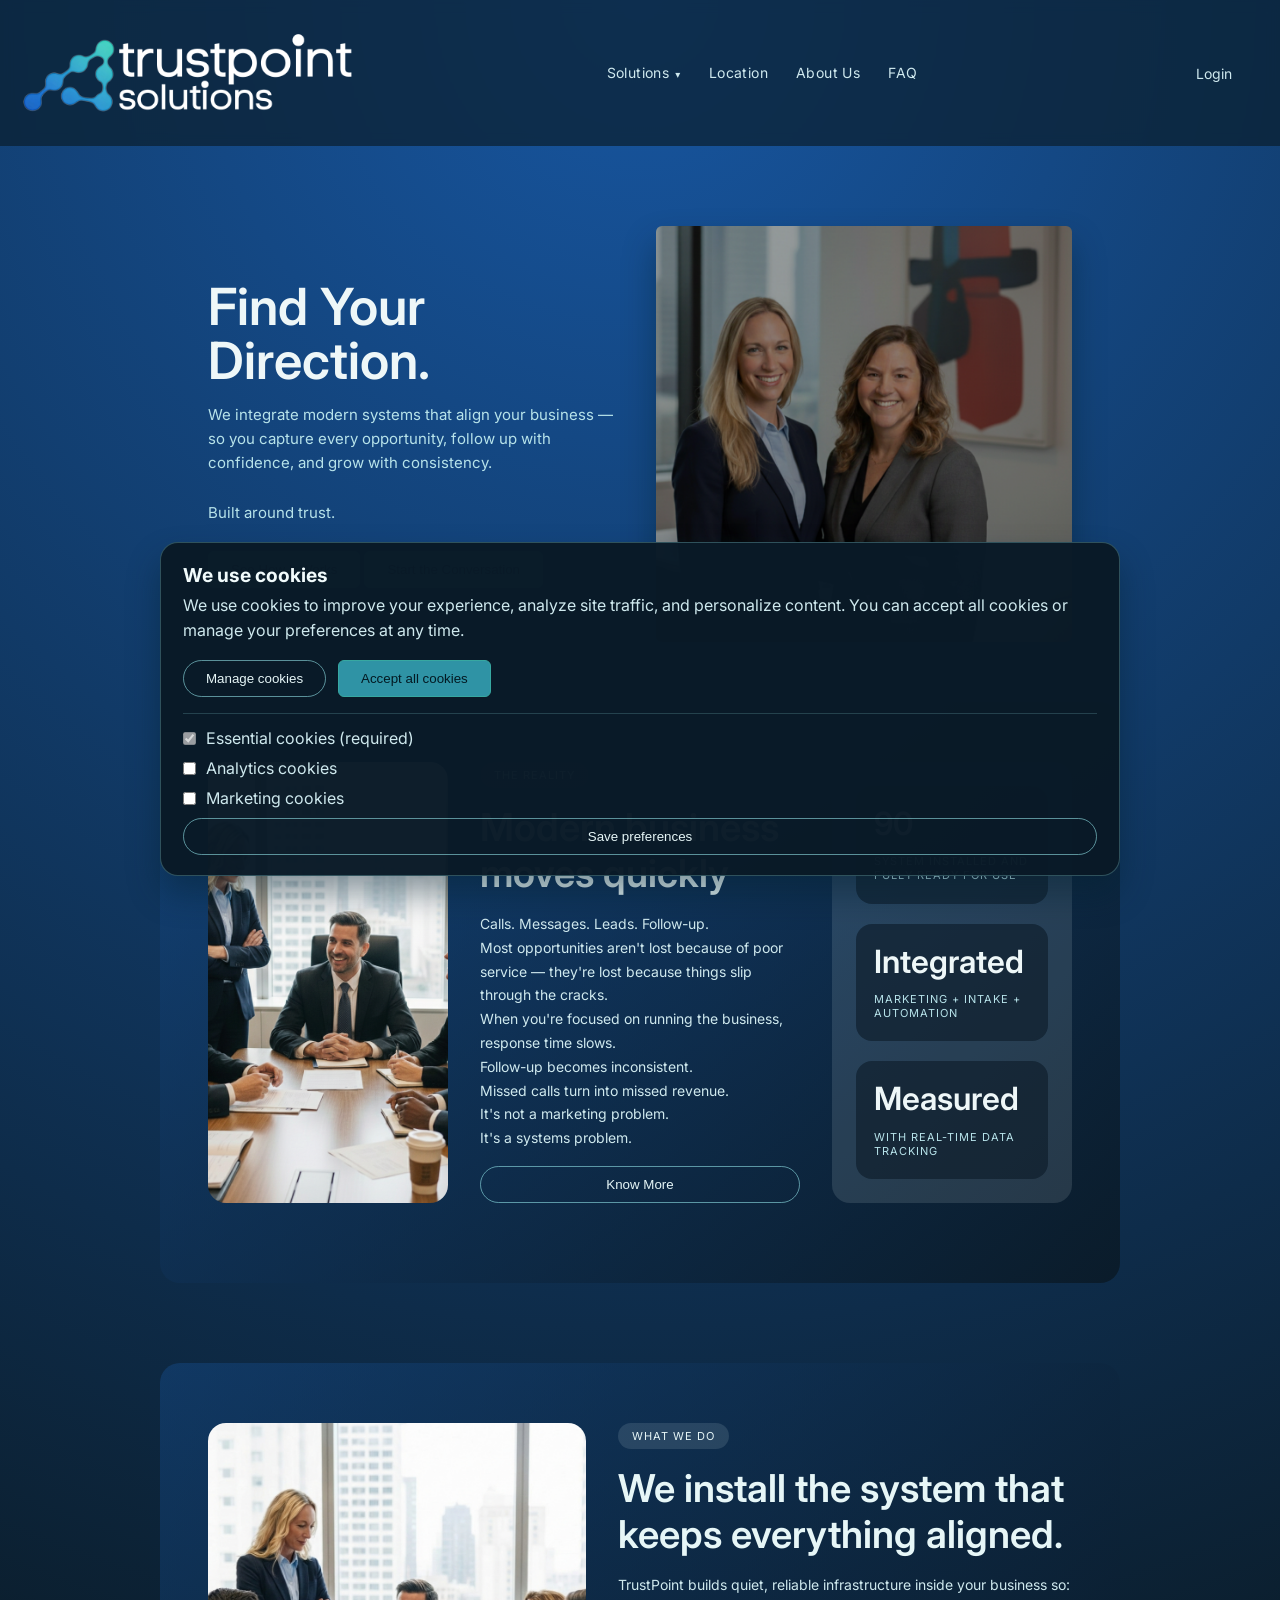
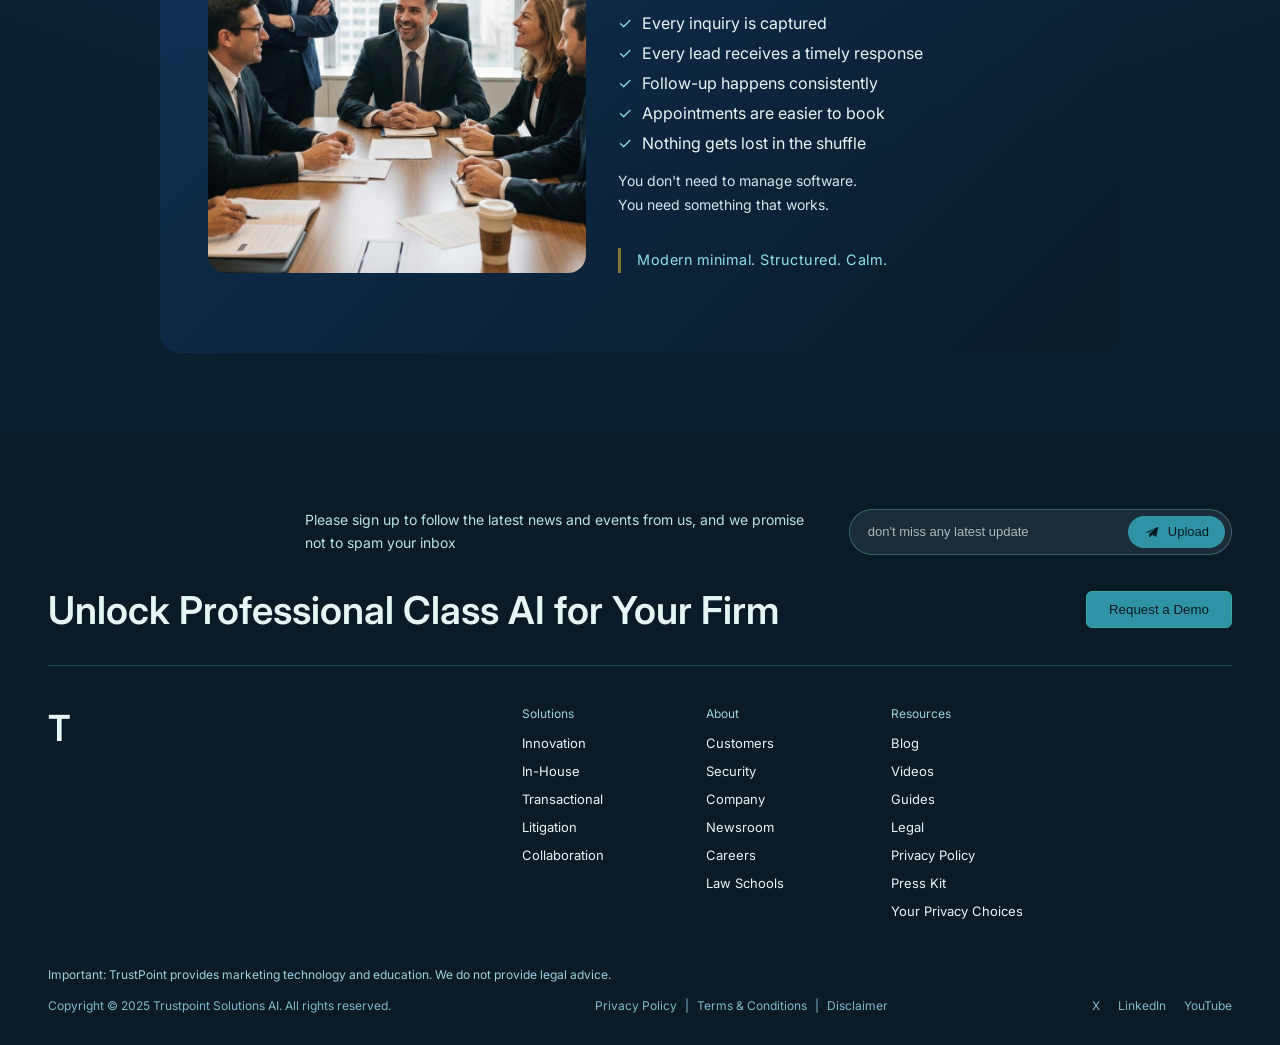
==== commit bf30660b: "Update bundle content and add What We Do section - Bundle: New copy (The reality, Modern business mo" ====
--- a/index.html
+++ b/index.html
@@ -69,36 +69,61 @@
             />
           </div>
           <div class="bundle-content">
-            <span class="bundle-pill">Complete bundle</span>
-            <h2>Trustpoint Solutions</h2>
+            <span class="bundle-pill">The reality</span>
+            <h2>Modern business moves quickly</h2>
             <p>
-              Trustpoint Solutions unifies your CRM, SEO, paid campaigns, and
-              intake automation into one integrated growth engine for law firms.
-              Every tool works together to improve lead quality, accelerate signed
-              cases, and deliver measurable ROI.
+              Calls. Messages. Leads. Follow-up.<br />
+              Most opportunities aren't lost because of poor service —
+              they're lost because things slip through the cracks.<br />
+              When you're focused on running the business, response time slows.<br />
+              Follow-up becomes inconsistent.<br />
+              Missed calls turn into missed revenue.<br />
+              It's not a marketing problem.<br />
+              It's a systems problem.
             </p>
-            <h3>Everything included</h3>
-            <ul>
-              <li>RCDM Legal System</li>
-              <li>SEO AI</li>
-              <li>Meta Campaigns Setup</li>
-              <li>Setup &amp; Training</li>
-            </ul>
             <button class="secondary-cta">Know More</button>
           </div>
           <div class="bundle-metrics">
             <div class="metric-card">
               <span class="metric-number">90</span>
-              <span class="metric-label">Day performance backed results</span>
+              <span class="metric-label">system installed and fully ready for use</span>
             </div>
             <div class="metric-card">
-              <span class="metric-number">300%+</span>
-              <span class="metric-label">Average organic growth lift</span>
+              <span class="metric-number">Integrated</span>
+              <span class="metric-label">Marketing + Intake + Automation</span>
             </div>
             <div class="metric-card">
-              <span class="metric-number">5-10x+</span>
-              <span class="metric-label">Campaign ROI benchmarked</span>
+              <span class="metric-number">Measured</span>
+              <span class="metric-label">With Real-Time Data Tracking</span>
             </div>
+          </div>
+        </section>
+
+        <section class="bundle bundle-what-we-do" aria-label="What We Do">
+          <div class="bundle-media">
+            <img
+              src="images/Conf_Room_0.png"
+              alt="Modern office environment"
+            />
+          </div>
+          <div class="bundle-content">
+            <span class="bundle-pill">What we do</span>
+            <h2>We install the system that keeps everything aligned.</h2>
+            <p>
+              TrustPoint builds quiet, reliable infrastructure inside your business so:
+            </p>
+            <ul>
+              <li>Every inquiry is captured</li>
+              <li>Every lead receives a timely response</li>
+              <li>Follow-up happens consistently</li>
+              <li>Appointments are easier to book</li>
+              <li>Nothing gets lost in the shuffle</li>
+            </ul>
+            <p>
+              You don't need to manage software.<br />
+              You need something that works.
+            </p>
+            <p class="bundle-tagline">Modern minimal. Structured. Calm.</p>
           </div>
         </section>
       </div>
--- a/styles.css
+++ b/styles.css
@@ -837,6 +837,19 @@
   margin: 0 0 80px;
 }
 
+.bundle-what-we-do {
+  grid-template-columns: minmax(220px, 1fr) minmax(320px, 1.2fr);
+}
+
+.bundle-tagline {
+  font-size: 0.9rem !important;
+  letter-spacing: 0.5px;
+  color: #8fe1e6 !important;
+  margin-top: 16px !important;
+  padding-left: 16px;
+  border-left: 3px solid rgba(212, 175, 55, 0.6);
+}
+
 .bundle-media {
   background: #ffffff;
   border-radius: 18px;
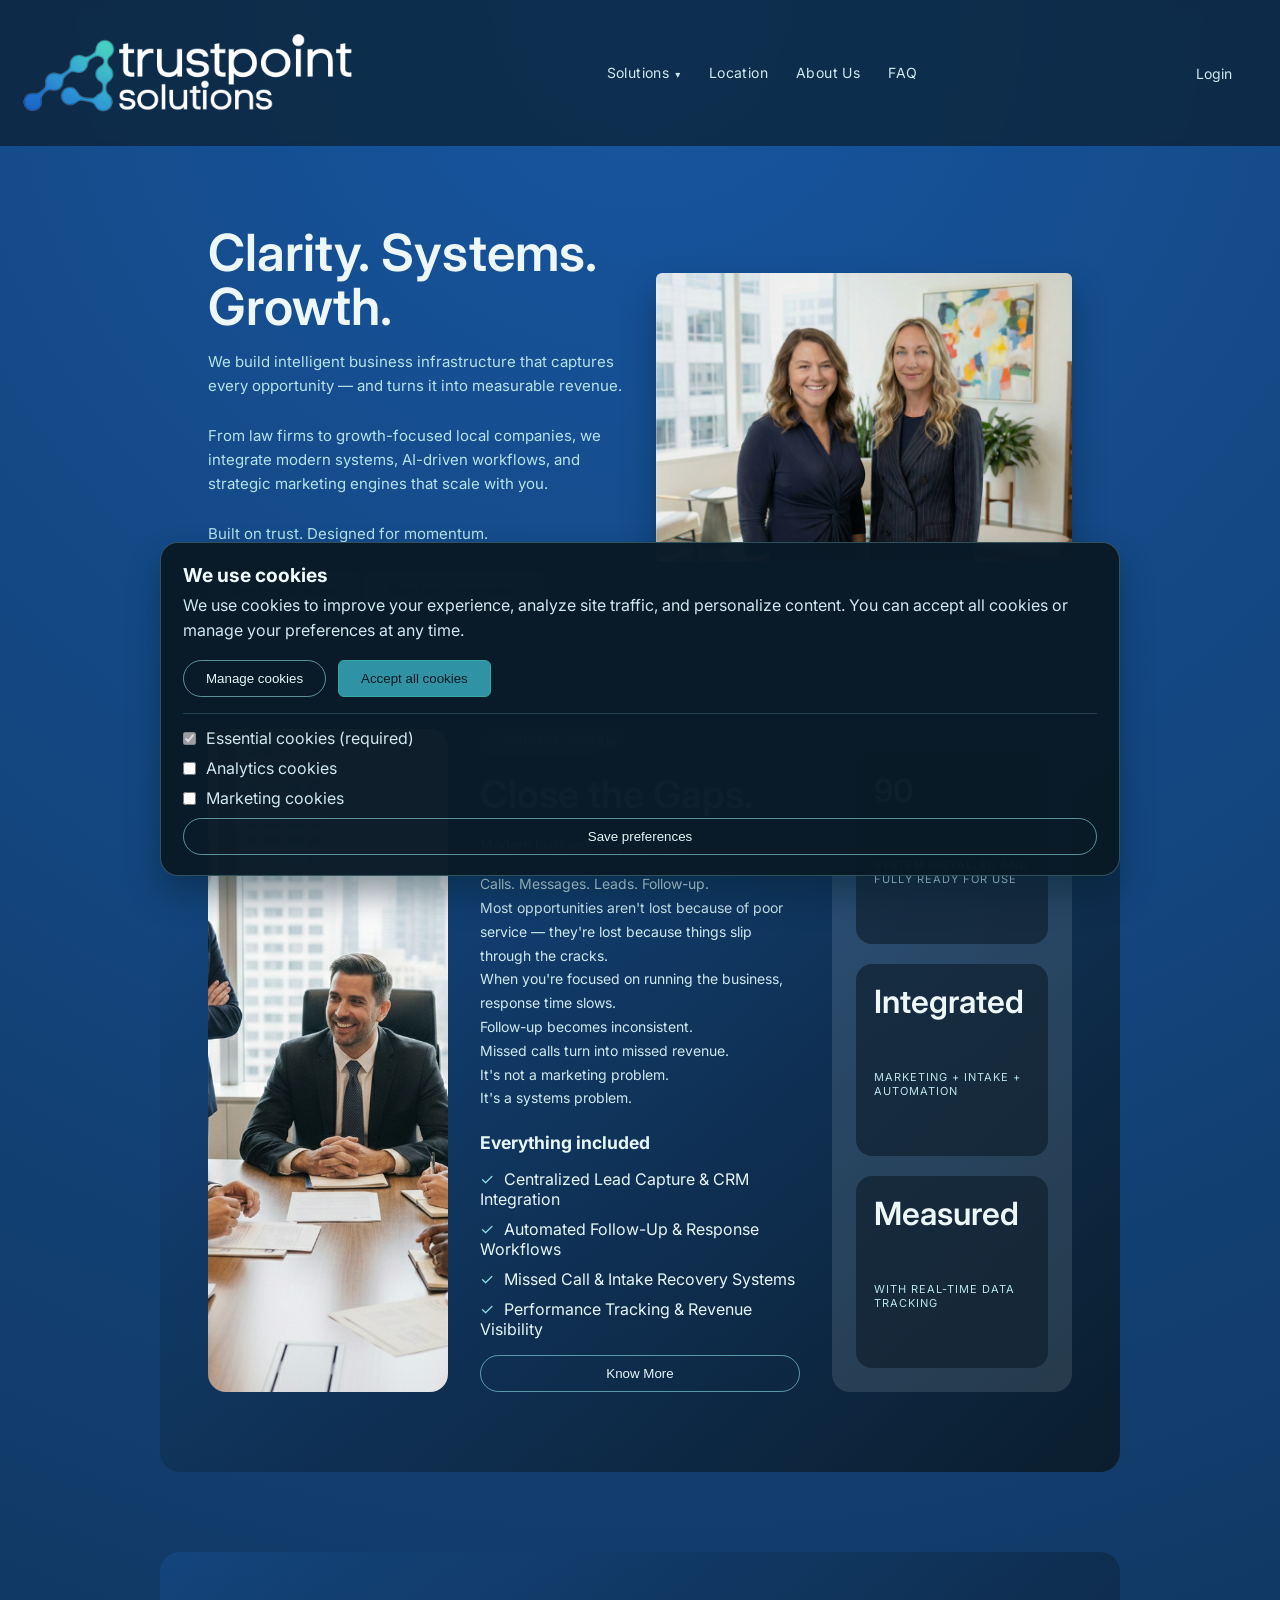
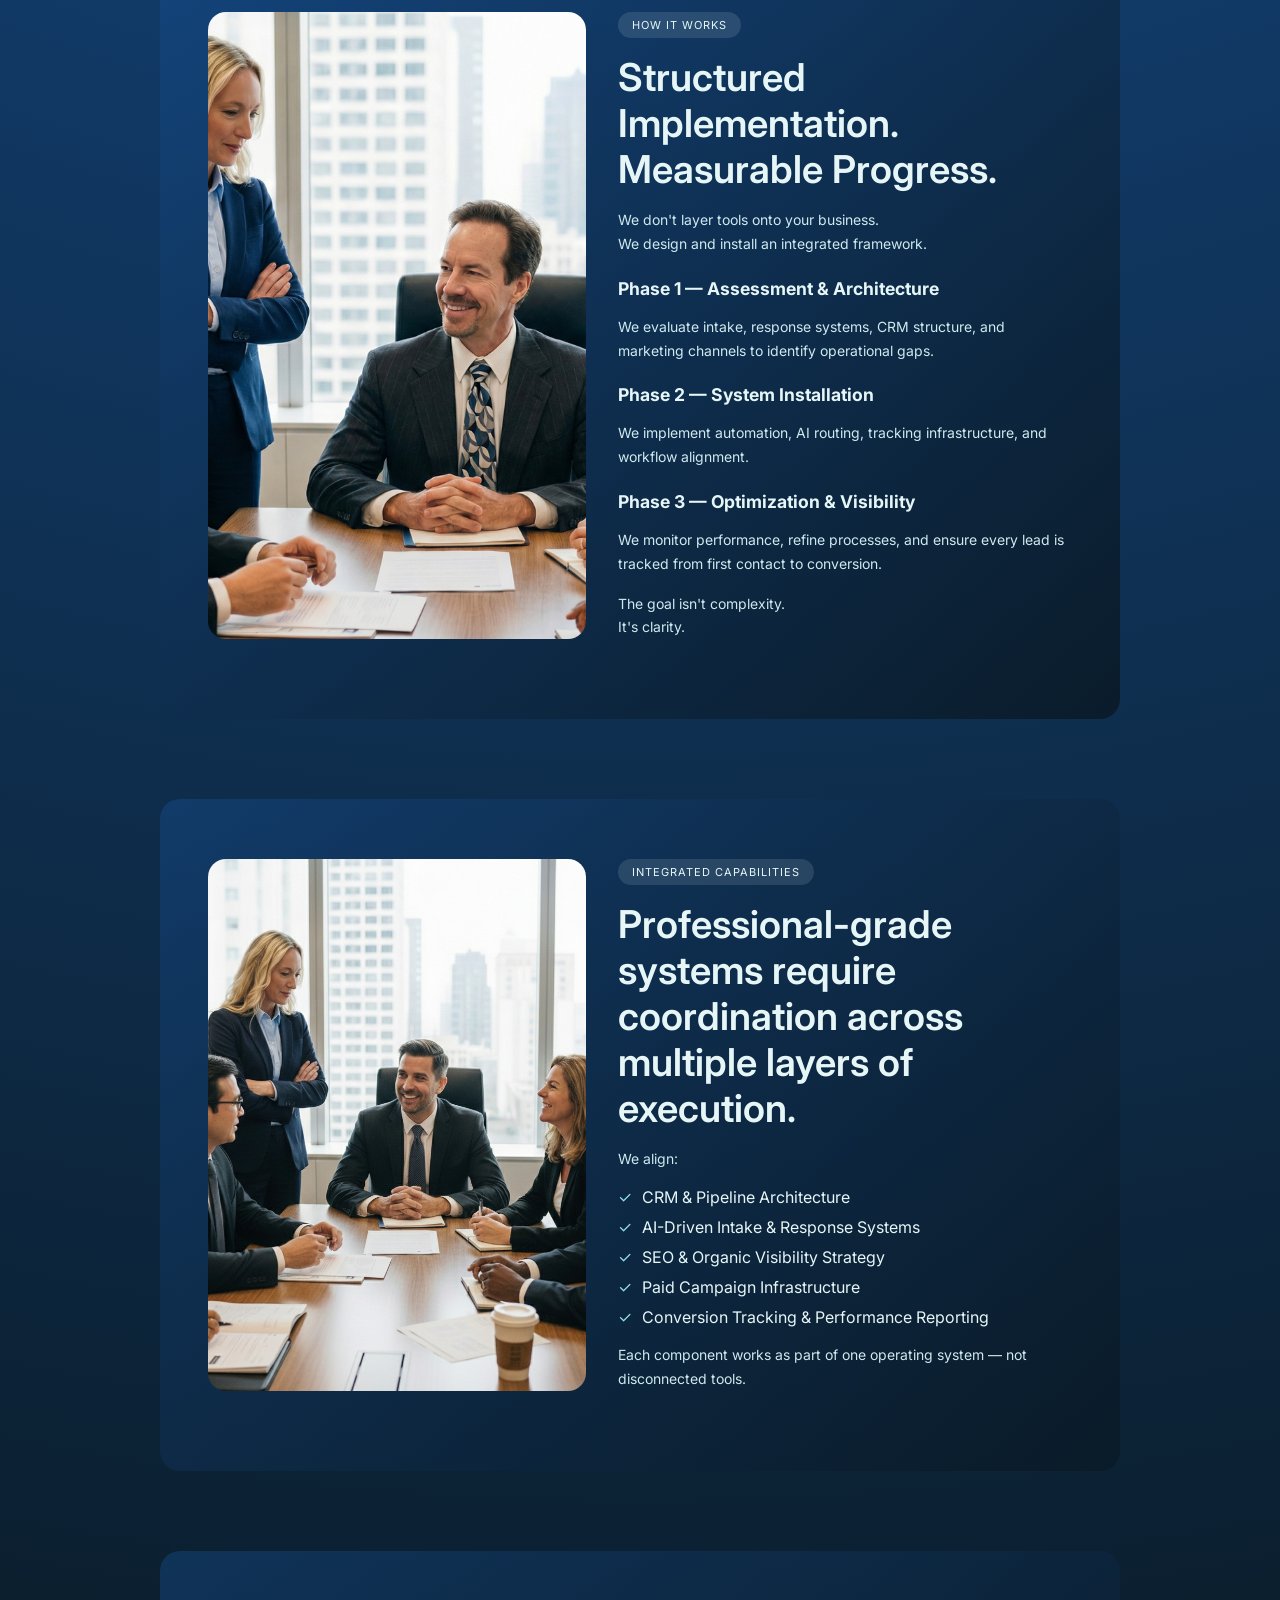
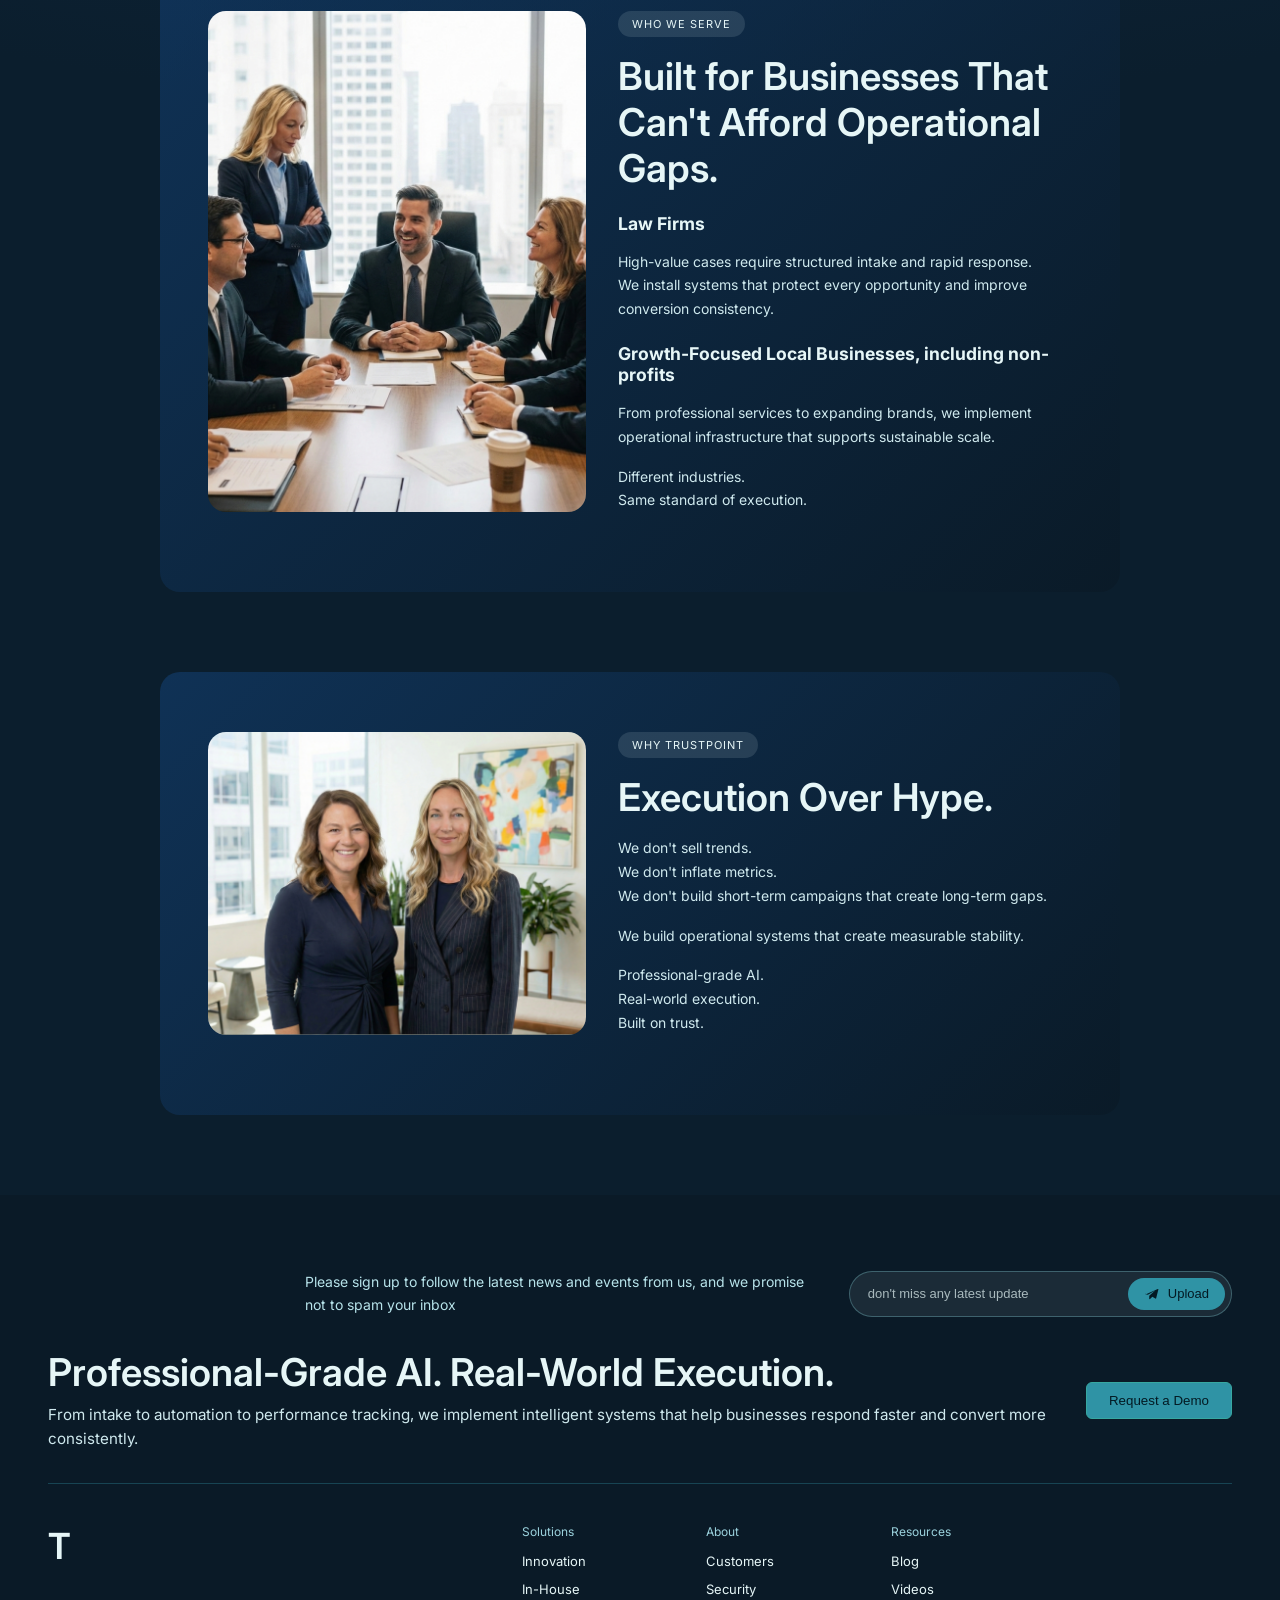
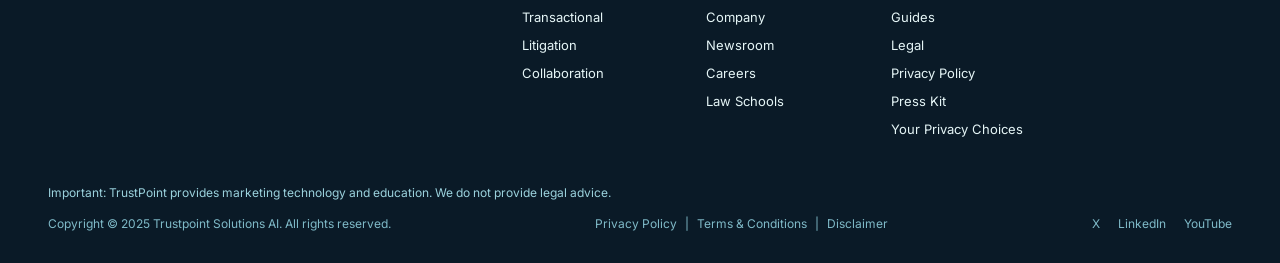
==== commit eecdd2fe: "Hero, bundle sections, footer updates" ====
--- a/index.html
+++ b/index.html
@@ -48,16 +48,19 @@
       <div class="home-content">
         <main class="hero">
           <div class="hero-content">
-            <h1>Find Your Direction.</h1>
-            <p>
-              We integrate modern systems that align your business — so you capture every opportunity, follow up with confidence, and grow with consistency.
-            </p>
-            <p>Built around trust.</p>
+            <h1>Clarity. Systems. Growth.</h1>
+            <p>
+              We build intelligent business infrastructure that captures every opportunity — and turns it into measurable revenue.
+            </p>
+            <p>
+              From law firms to growth-focused local companies, we integrate modern systems, AI-driven workflows, and strategic marketing engines that scale with you.
+            </p>
+            <p>Built on trust. Designed for momentum.</p>
             <button class="primary-cta">See How It Works</button>
             <button class="primary-cta">Start the Conversation</button>
           </div>
           <div class="hero-media" aria-label="Hero image">
-            <img src="images/Hero Image.png" alt="" class="hero-image" />
+            <img src="images/Conf_Room_3.png" alt="" class="hero-image" />
           </div>
         </main>
 
@@ -69,8 +72,9 @@
             />
           </div>
           <div class="bundle-content">
-            <span class="bundle-pill">The reality</span>
-            <h2>Modern business moves quickly</h2>
+            <span class="bundle-pill">Complete system</span>
+            <h2>Close the Gaps.</h2>
+            <p>Modern business moves quickly.</p>
             <p>
               Calls. Messages. Leads. Follow-up.<br />
               Most opportunities aren't lost because of poor service —
@@ -81,6 +85,13 @@
               It's not a marketing problem.<br />
               It's a systems problem.
             </p>
+            <h3>Everything included</h3>
+            <ul>
+              <li>Centralized Lead Capture &amp; CRM Integration</li>
+              <li>Automated Follow-Up &amp; Response Workflows</li>
+              <li>Missed Call &amp; Intake Recovery Systems</li>
+              <li>Performance Tracking &amp; Revenue Visibility</li>
+            </ul>
             <button class="secondary-cta">Know More</button>
           </div>
           <div class="bundle-metrics">
@@ -99,31 +110,112 @@
           </div>
         </section>
 
-        <section class="bundle bundle-what-we-do" aria-label="What We Do">
+        <section class="bundle bundle-what-we-do" aria-label="How It Works">
+          <div class="bundle-media">
+            <img
+              src="images/Conf_Room_4.png"
+              alt="Modern office environment"
+            />
+          </div>
+          <div class="bundle-content">
+            <span class="bundle-pill">How It Works</span>
+            <h2>Structured Implementation. Measurable Progress.</h2>
+            <p>
+              We don't layer tools onto your business.<br />
+              We design and install an integrated framework.
+            </p>
+            <h3>Phase 1 — Assessment &amp; Architecture</h3>
+            <p>
+              We evaluate intake, response systems, CRM structure, and marketing channels to identify operational gaps.
+            </p>
+            <h3>Phase 2 — System Installation</h3>
+            <p>
+              We implement automation, AI routing, tracking infrastructure, and workflow alignment.
+            </p>
+            <h3>Phase 3 — Optimization &amp; Visibility</h3>
+            <p>
+              We monitor performance, refine processes, and ensure every lead is tracked from first contact to conversion.
+            </p>
+            <p>
+              The goal isn't complexity.<br />
+              It's clarity.
+            </p>
+          </div>
+        </section>
+
+        <section class="bundle bundle-what-we-do" aria-label="Integrated Capabilities">
+          <div class="bundle-media">
+            <img
+              src="images/Conf_Room_1.png"
+              alt="Integrated systems"
+            />
+          </div>
+          <div class="bundle-content">
+            <span class="bundle-pill">Integrated Capabilities</span>
+            <h2>Professional-grade systems require coordination across multiple layers of execution.</h2>
+            <p>We align:</p>
+            <ul>
+              <li>CRM &amp; Pipeline Architecture</li>
+              <li>AI-Driven Intake &amp; Response Systems</li>
+              <li>SEO &amp; Organic Visibility Strategy</li>
+              <li>Paid Campaign Infrastructure</li>
+              <li>Conversion Tracking &amp; Performance Reporting</li>
+            </ul>
+            <p>
+              Each component works as part of one operating system — not disconnected tools.
+            </p>
+          </div>
+        </section>
+
+        <section class="bundle bundle-what-we-do" aria-label="Who We Serve">
           <div class="bundle-media">
             <img
               src="images/Conf_Room_0.png"
-              alt="Modern office environment"
+              alt="Businesses we serve"
             />
           </div>
           <div class="bundle-content">
-            <span class="bundle-pill">What we do</span>
-            <h2>We install the system that keeps everything aligned.</h2>
-            <p>
-              TrustPoint builds quiet, reliable infrastructure inside your business so:
-            </p>
-            <ul>
-              <li>Every inquiry is captured</li>
-              <li>Every lead receives a timely response</li>
-              <li>Follow-up happens consistently</li>
-              <li>Appointments are easier to book</li>
-              <li>Nothing gets lost in the shuffle</li>
-            </ul>
-            <p>
-              You don't need to manage software.<br />
-              You need something that works.
-            </p>
-            <p class="bundle-tagline">Modern minimal. Structured. Calm.</p>
+            <span class="bundle-pill">Who We Serve</span>
+            <h2>Built for Businesses That Can't Afford Operational Gaps.</h2>
+            <h3>Law Firms</h3>
+            <p>
+              High-value cases require structured intake and rapid response.<br />
+              We install systems that protect every opportunity and improve conversion consistency.
+            </p>
+            <h3>Growth-Focused Local Businesses, including non-profits</h3>
+            <p>
+              From professional services to expanding brands, we implement operational infrastructure that supports sustainable scale.
+            </p>
+            <p>
+              Different industries.<br />
+              Same standard of execution.
+            </p>
+          </div>
+        </section>
+
+        <section class="bundle bundle-what-we-do" aria-label="Why TrustPoint">
+          <div class="bundle-media">
+            <img
+              src="images/Conf_Room_3.png"
+              alt="TrustPoint execution"
+            />
+          </div>
+          <div class="bundle-content">
+            <span class="bundle-pill">Why TrustPoint</span>
+            <h2>Execution Over Hype.</h2>
+            <p>
+              We don't sell trends.<br />
+              We don't inflate metrics.<br />
+              We don't build short-term campaigns that create long-term gaps.
+            </p>
+            <p>
+              We build operational systems that create measurable stability.
+            </p>
+            <p>
+              Professional-grade AI.<br />
+              Real-world execution.<br />
+              Built on trust.
+            </p>
           </div>
         </section>
       </div>
@@ -158,7 +250,10 @@
           </div>
         </div>
         <div class="footer-cta">
-          <h2>Unlock Professional Class AI for Your Firm</h2>
+          <div class="footer-cta-text">
+            <h2>Professional-Grade AI. Real-World Execution.</h2>
+            <p>From intake to automation to performance tracking, we implement intelligent systems that help businesses respond faster and convert more consistently.</p>
+          </div>
           <button class="primary-cta">Request a Demo</button>
         </div>
         <div class="footer-divider"></div>
--- a/styles.css
+++ b/styles.css
@@ -1033,6 +1033,18 @@
   color: #e6f6f7;
 }
 
+.footer-cta-text {
+  flex: 1;
+  min-width: 0;
+}
+
+.footer-cta-text p {
+  color: #cfe9ee;
+  font-size: 0.95rem;
+  line-height: 1.6;
+  margin: 8px 0 0;
+}
+
 .footer-divider {
   height: 1px;
   background: rgba(47, 147, 165, 0.35);
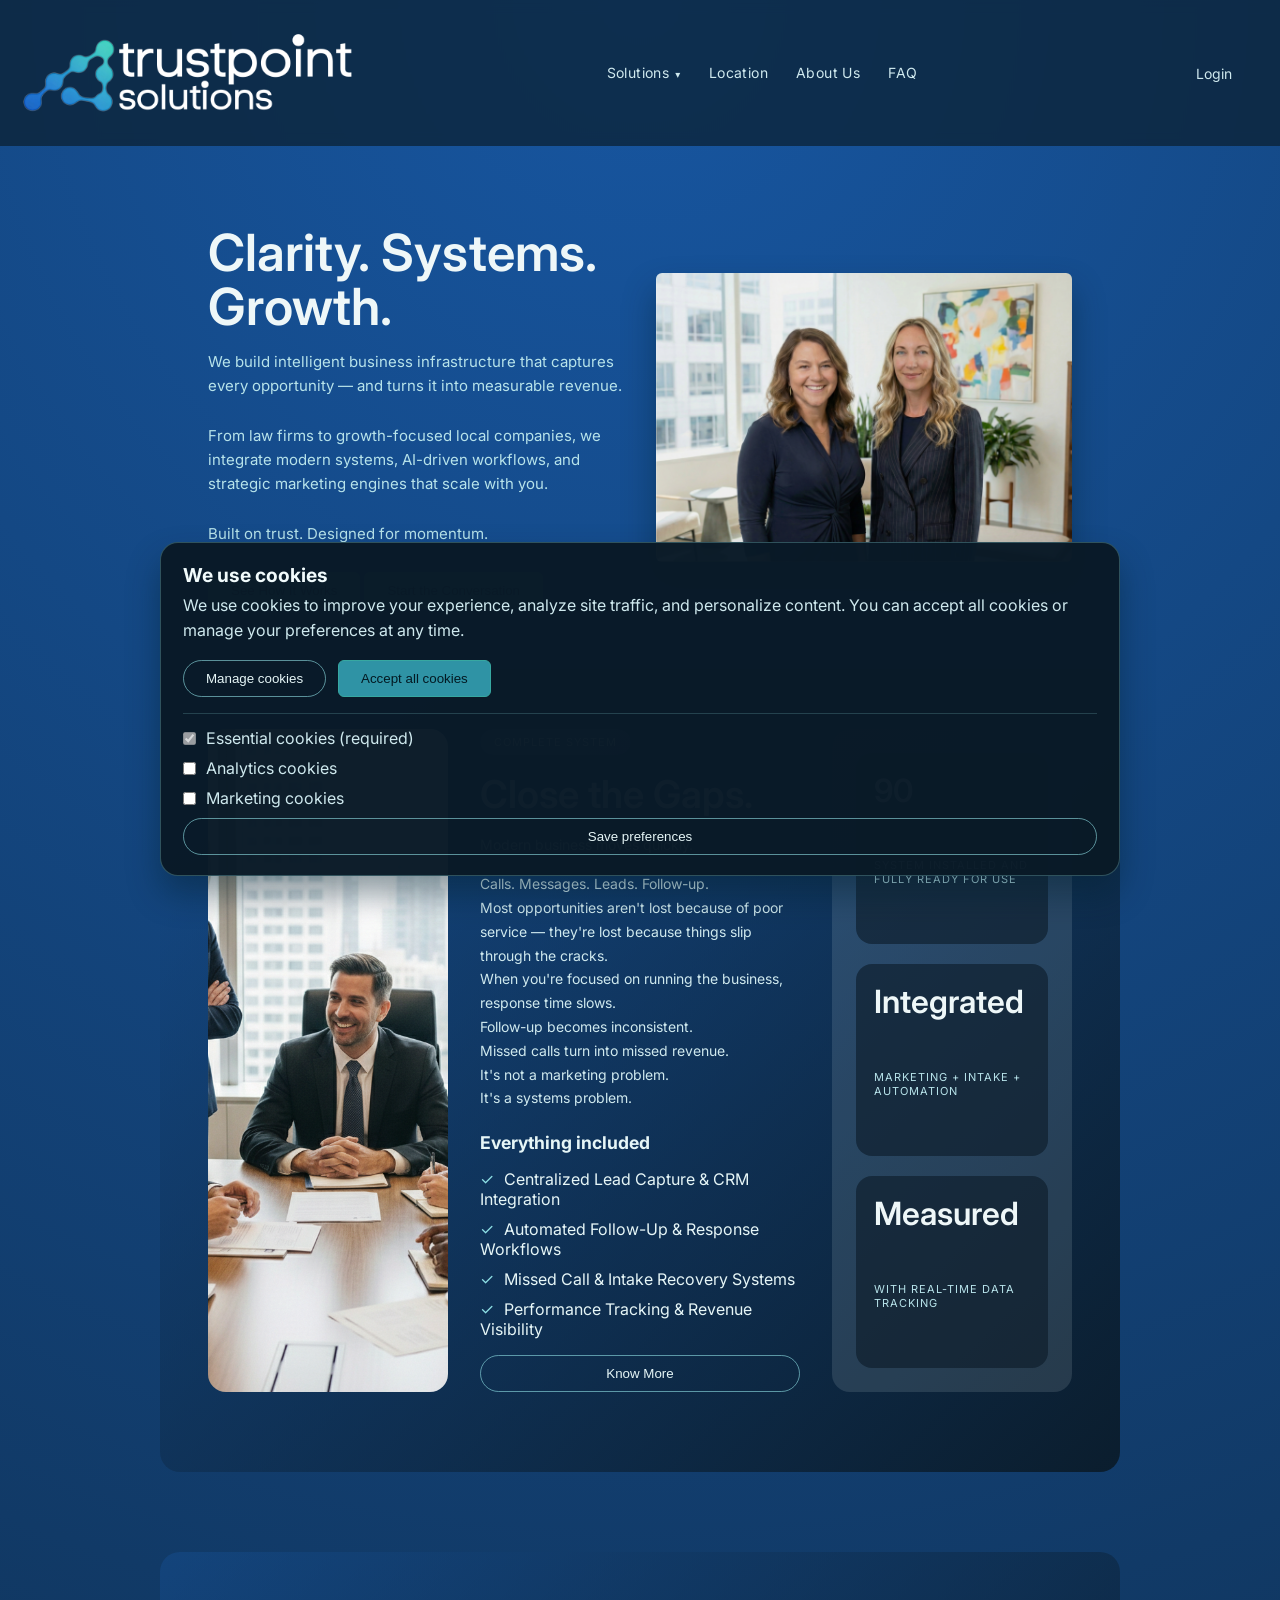
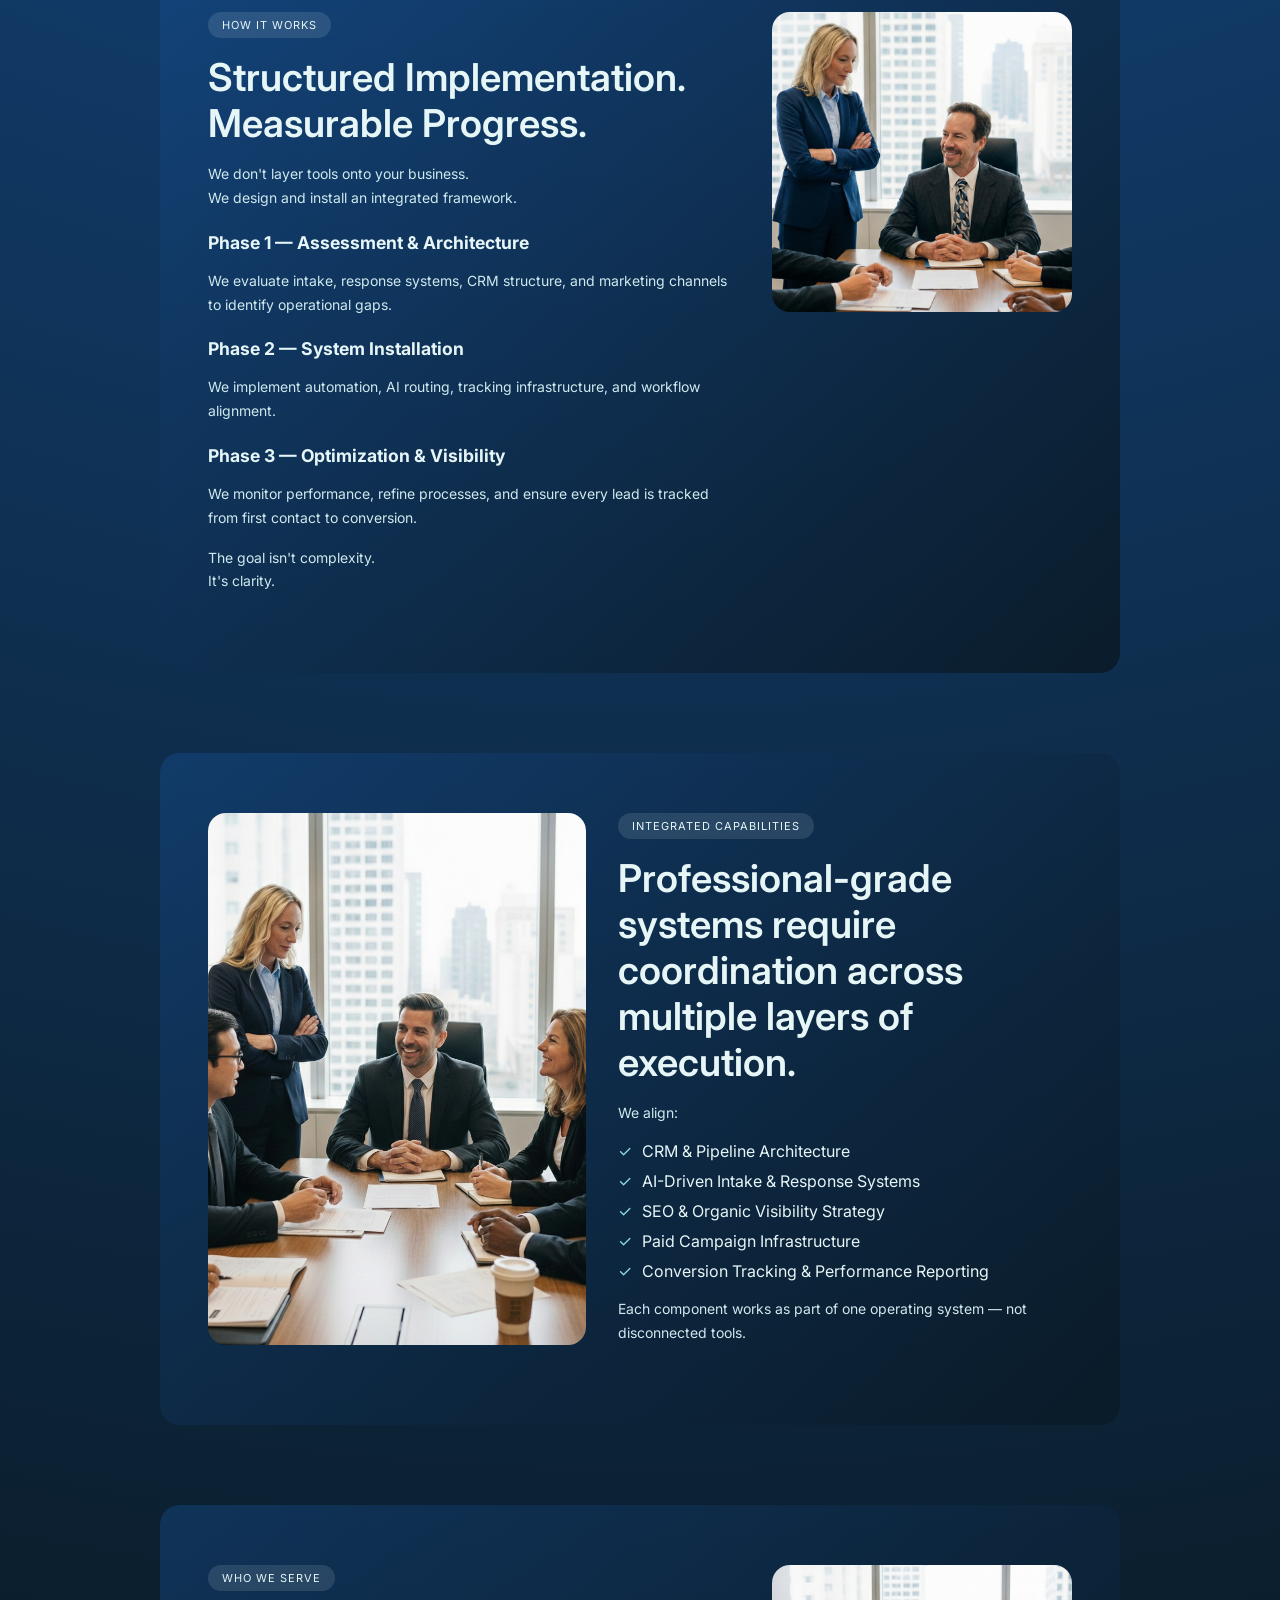
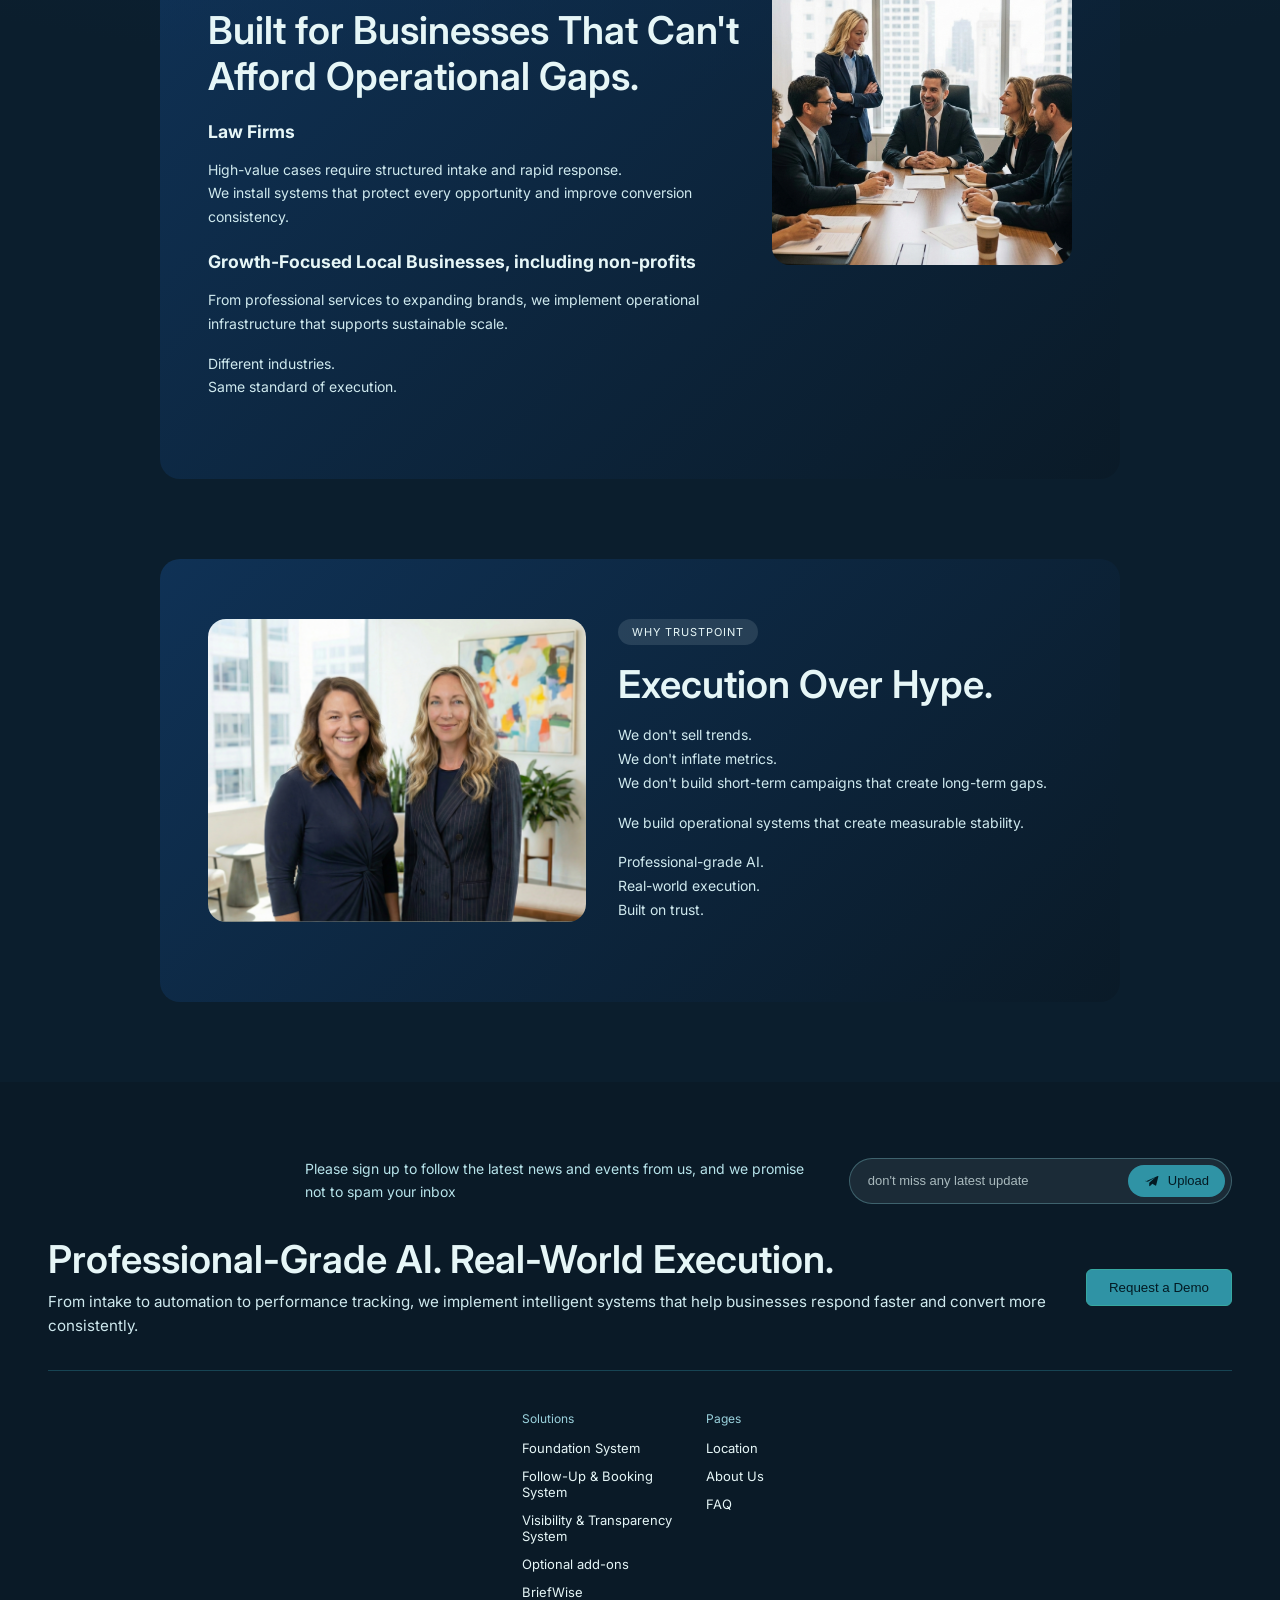
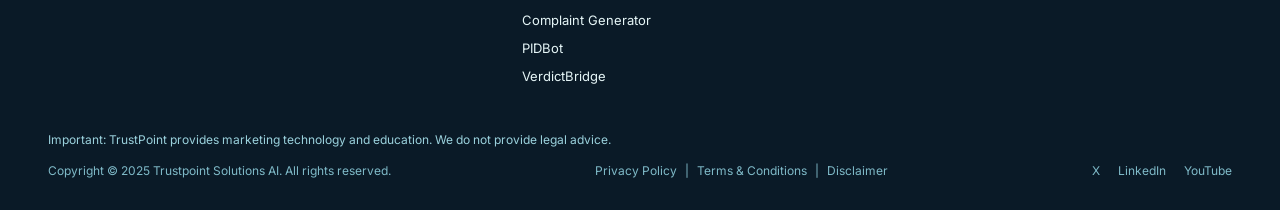
==== commit df2b67ae: "Alternate bundle layout, footer updates, about-us changes - Bundle sections: Alternate image/text la" ====
--- a/index.html
+++ b/index.html
@@ -110,7 +110,7 @@
           </div>
         </section>
 
-        <section class="bundle bundle-what-we-do" aria-label="How It Works">
+        <section class="bundle bundle-what-we-do bundle-alt" aria-label="How It Works">
           <div class="bundle-media">
             <img
               src="images/Conf_Room_4.png"
@@ -167,7 +167,7 @@
           </div>
         </section>
 
-        <section class="bundle bundle-what-we-do" aria-label="Who We Serve">
+        <section class="bundle bundle-what-we-do bundle-alt" aria-label="Who We Serve">
           <div class="bundle-media">
             <img
               src="images/Conf_Room_0.png"
@@ -258,34 +258,23 @@
         </div>
         <div class="footer-divider"></div>
         <div class="footer-links">
-          <div class="footer-brand">T</div>
           <div class="footer-columns">
             <div class="footer-column">
               <div class="footer-title">Solutions</div>
-              <a href="#">Innovation</a>
-              <a href="#">In-House</a>
-              <a href="#">Transactional</a>
-              <a href="#">Litigation</a>
-              <a href="#">Collaboration</a>
+              <a href="solutions.html#foundation-system">Foundation System</a>
+              <a href="solutions.html#follow-up-booking-system">Follow-Up &amp; Booking System</a>
+              <a href="solutions.html#visibility-transparency-system">Visibility &amp; Transparency System</a>
+              <a href="solutions.html#optional-add-ons">Optional add-ons</a>
+              <a href="solutions.html#briefwise">BriefWise</a>
+              <a href="solutions.html#complaint-generator">Complaint Generator</a>
+              <a href="solutions.html#pidbot">PIDBot</a>
+              <a href="solutions.html#verdictbridge">VerdictBridge</a>
             </div>
             <div class="footer-column">
-              <div class="footer-title">About</div>
-              <a href="#">Customers</a>
-              <a href="#">Security</a>
-              <a href="#">Company</a>
-              <a href="#">Newsroom</a>
-              <a href="#">Careers</a>
-              <a href="#">Law Schools</a>
-            </div>
-            <div class="footer-column">
-              <div class="footer-title">Resources</div>
-              <a href="#">Blog</a>
-              <a href="#">Videos</a>
-              <a href="#">Guides</a>
-              <a href="#">Legal</a>
-              <a href="#">Privacy Policy</a>
-              <a href="#">Press Kit</a>
-              <a href="#">Your Privacy Choices</a>
+              <div class="footer-title">Pages</div>
+              <a href="location.html">Location</a>
+              <a href="about-us.html">About Us</a>
+              <a href="faq.html">FAQ</a>
             </div>
           </div>
         </div>
--- a/styles.css
+++ b/styles.css
@@ -841,6 +841,29 @@
   grid-template-columns: minmax(220px, 1fr) minmax(320px, 1.2fr);
 }
 
+.bundle-alt {
+  display: block;
+}
+
+.bundle-alt .bundle-media {
+  float: right;
+  width: 36%;
+  max-width: 300px;
+  height: 300px;
+  margin-left: 32px;
+  margin-bottom: 24px;
+}
+
+.bundle-alt .bundle-content {
+  overflow: hidden;
+}
+
+.bundle-alt::after {
+  content: "";
+  display: table;
+  clear: both;
+}
+
 .bundle-tagline {
   font-size: 0.9rem !important;
   letter-spacing: 0.5px;
@@ -1271,6 +1294,14 @@
     padding: 50px 24px 60px;
   }
 
+  .bundle-alt .bundle-media {
+    float: none;
+    width: 100%;
+    max-width: none;
+    margin-left: 0;
+    margin-bottom: 24px;
+  }
+
   .bundle-media {
     min-height: 280px;
   }
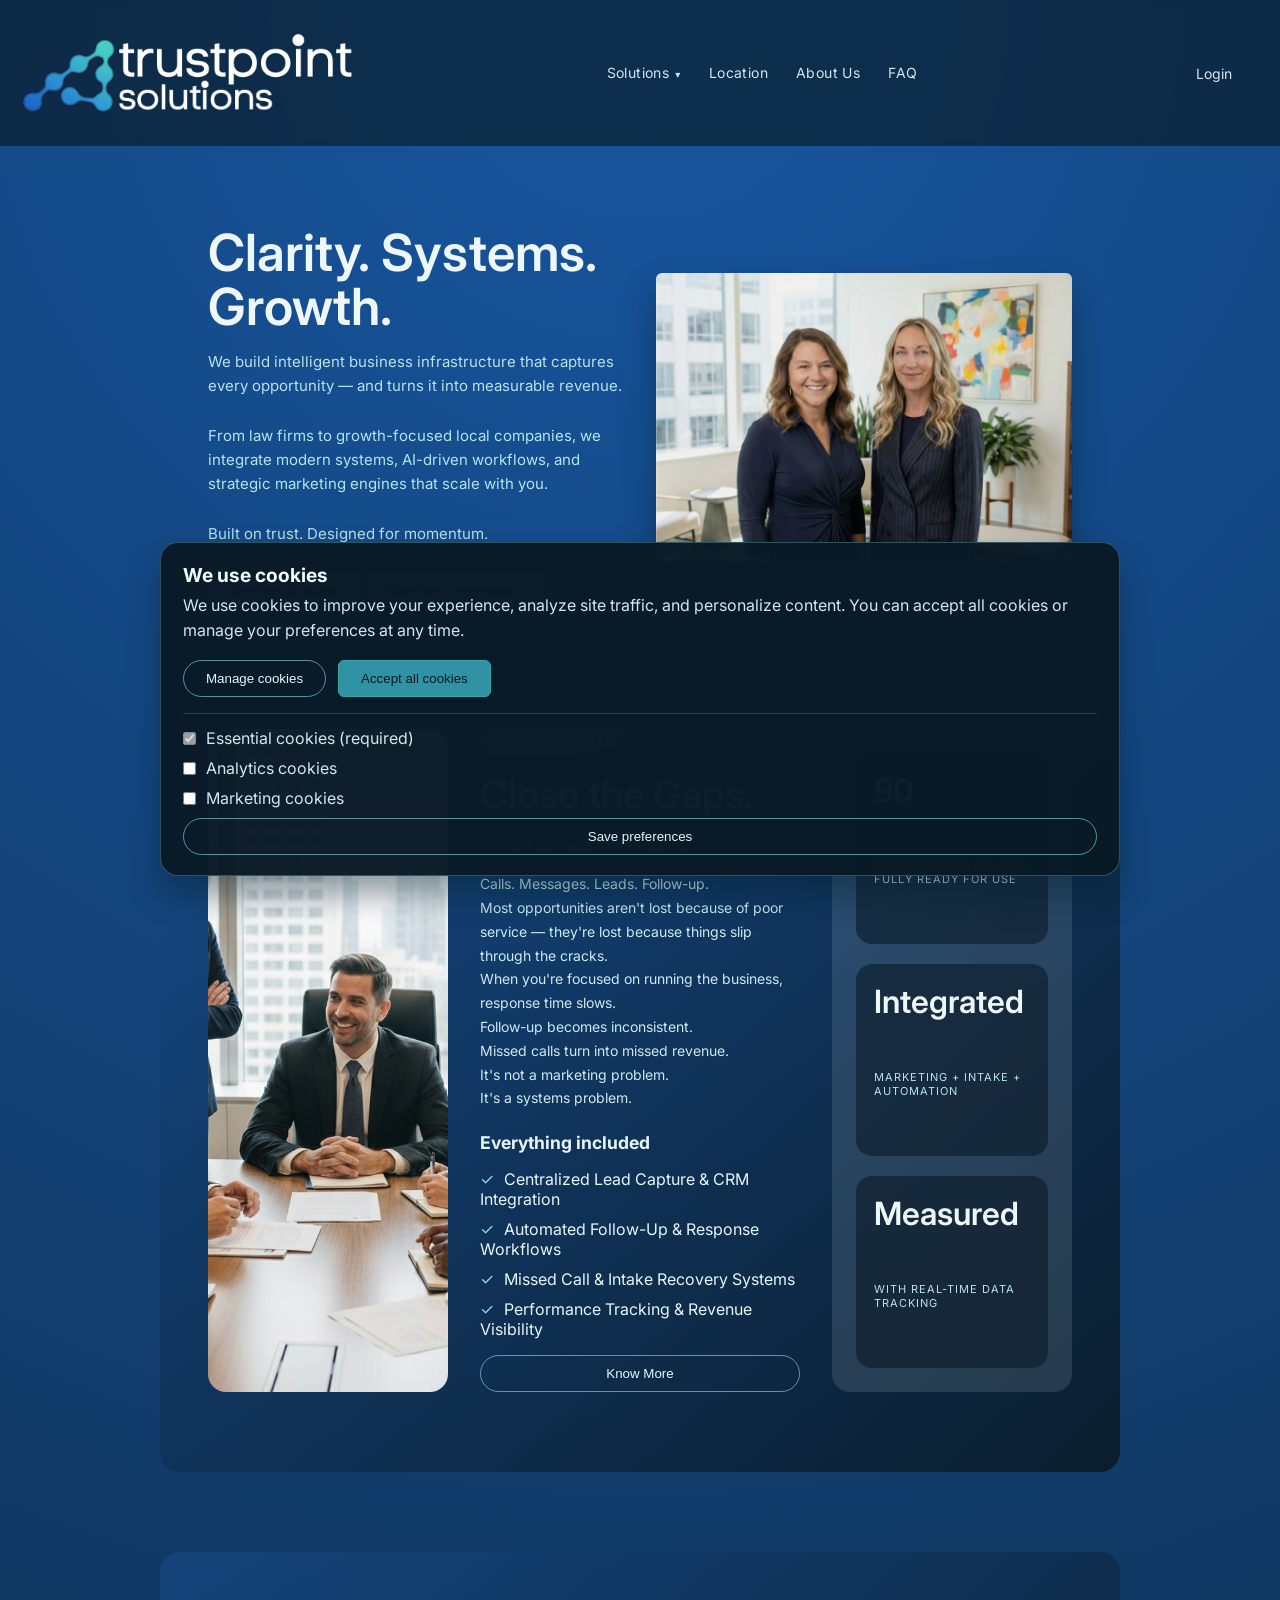
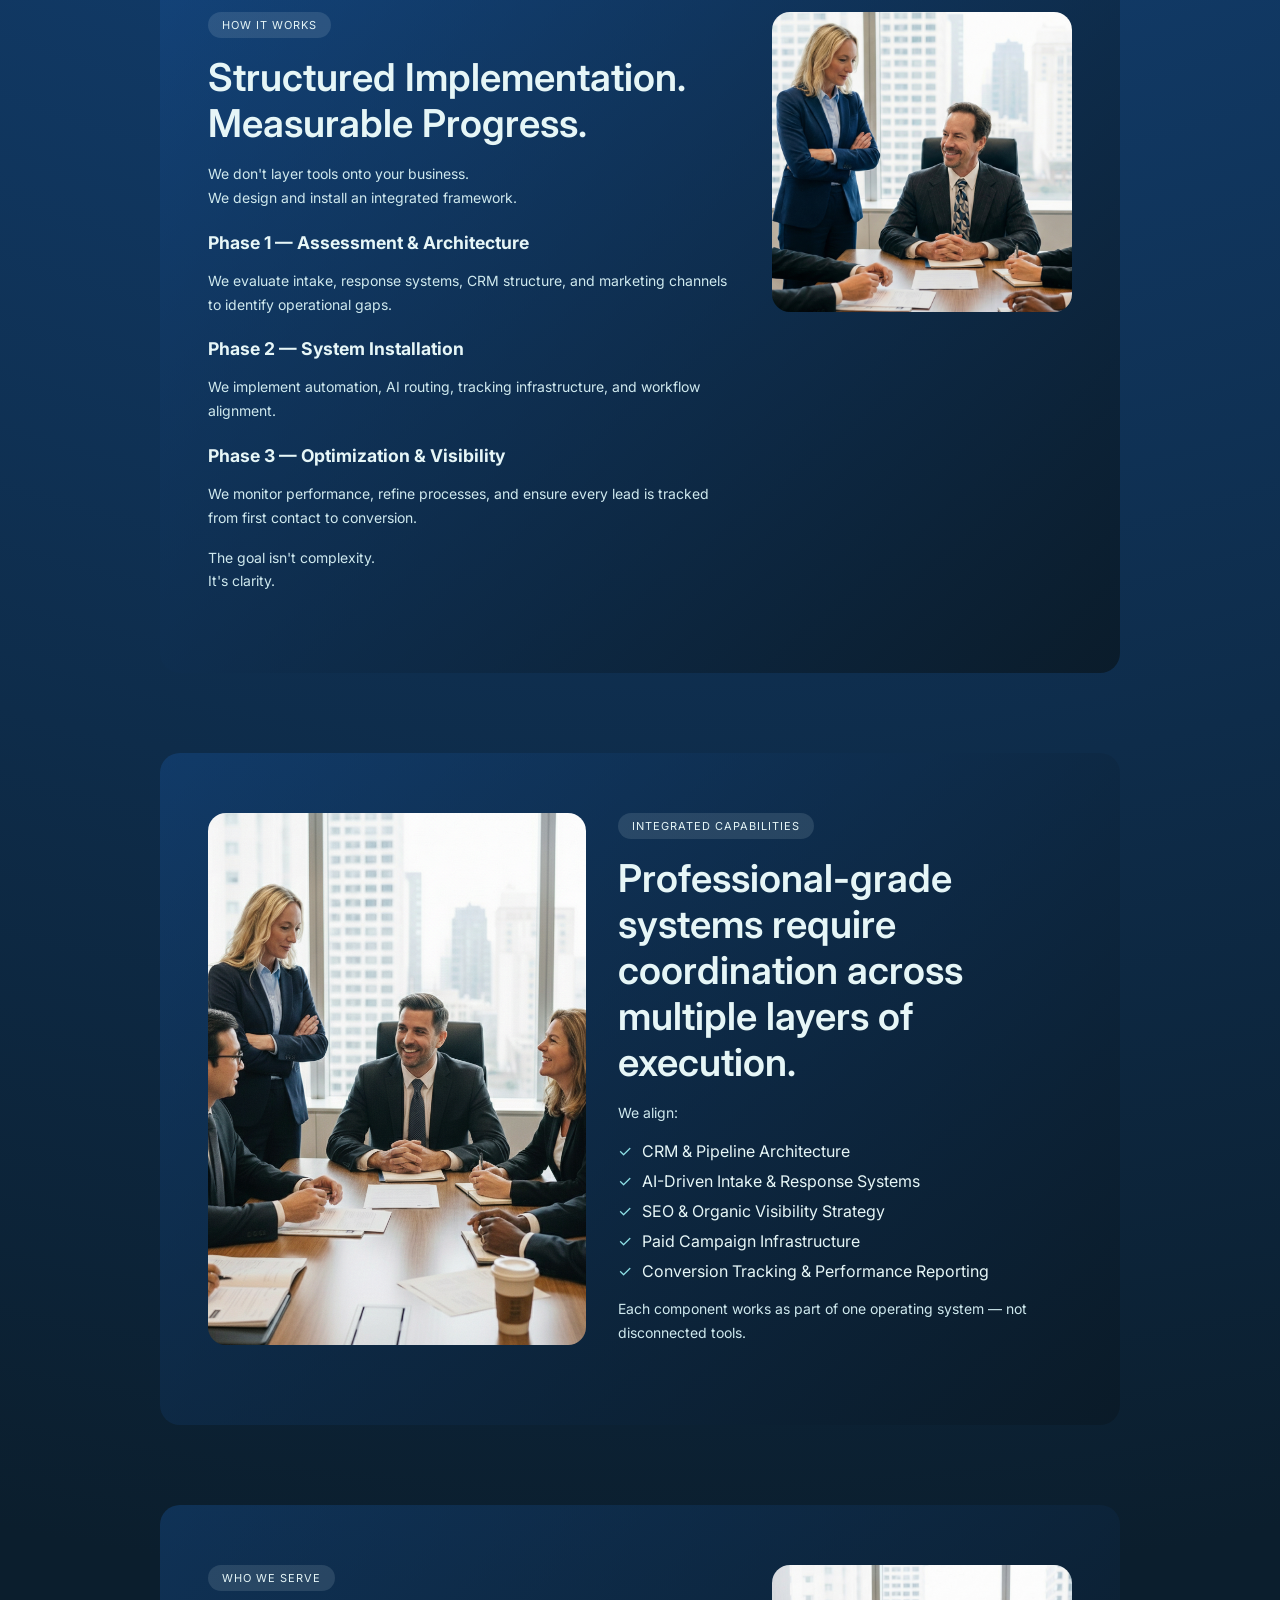
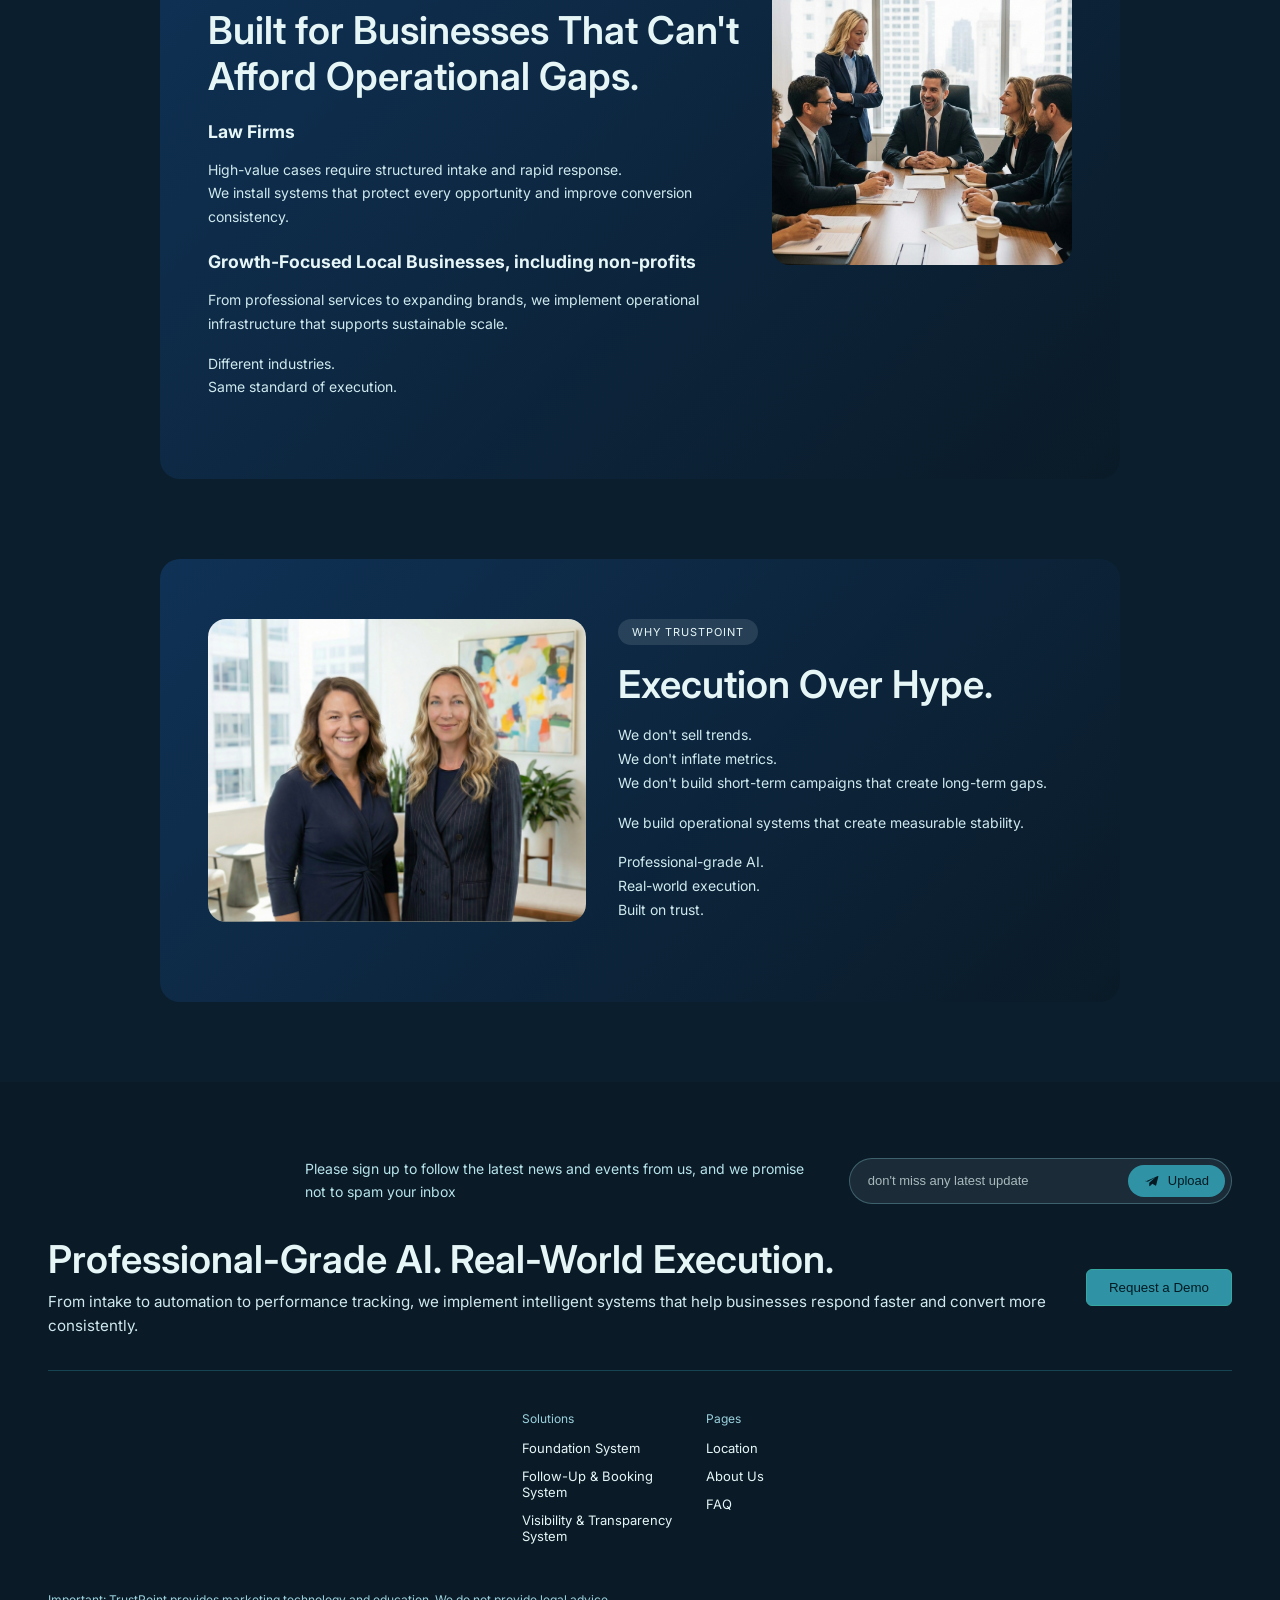
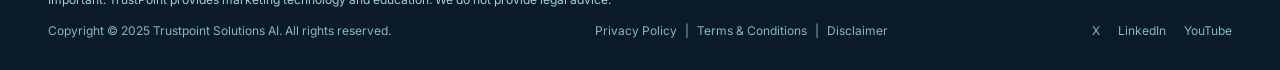
==== commit d23c2ac1: "Remove Optional add-ons, BriefWise, Complaint Generator, PIDBot, VerdictBridge - Remove sections fro" ====
--- a/index.html
+++ b/index.html
@@ -31,11 +31,6 @@
               <a href="solutions.html#foundation-system">Foundation System</a>
               <a href="solutions.html#follow-up-booking-system">Follow-Up &amp; Booking System</a>
               <a href="solutions.html#visibility-transparency-system">Visibility &amp; Transparency System</a>
-              <a href="solutions.html#optional-add-ons">Optional add-ons</a>
-              <a href="solutions.html#briefwise">BriefWise</a>
-              <a href="solutions.html#complaint-generator">Complaint Generator</a>
-              <a href="solutions.html#pidbot">PIDBot</a>
-              <a href="solutions.html#verdictbridge">VerdictBridge</a>
             </div>
           </div>
           <a class="nav-link" href="location.html">Location</a>
@@ -264,11 +259,6 @@
               <a href="solutions.html#foundation-system">Foundation System</a>
               <a href="solutions.html#follow-up-booking-system">Follow-Up &amp; Booking System</a>
               <a href="solutions.html#visibility-transparency-system">Visibility &amp; Transparency System</a>
-              <a href="solutions.html#optional-add-ons">Optional add-ons</a>
-              <a href="solutions.html#briefwise">BriefWise</a>
-              <a href="solutions.html#complaint-generator">Complaint Generator</a>
-              <a href="solutions.html#pidbot">PIDBot</a>
-              <a href="solutions.html#verdictbridge">VerdictBridge</a>
             </div>
             <div class="footer-column">
               <div class="footer-title">Pages</div>
